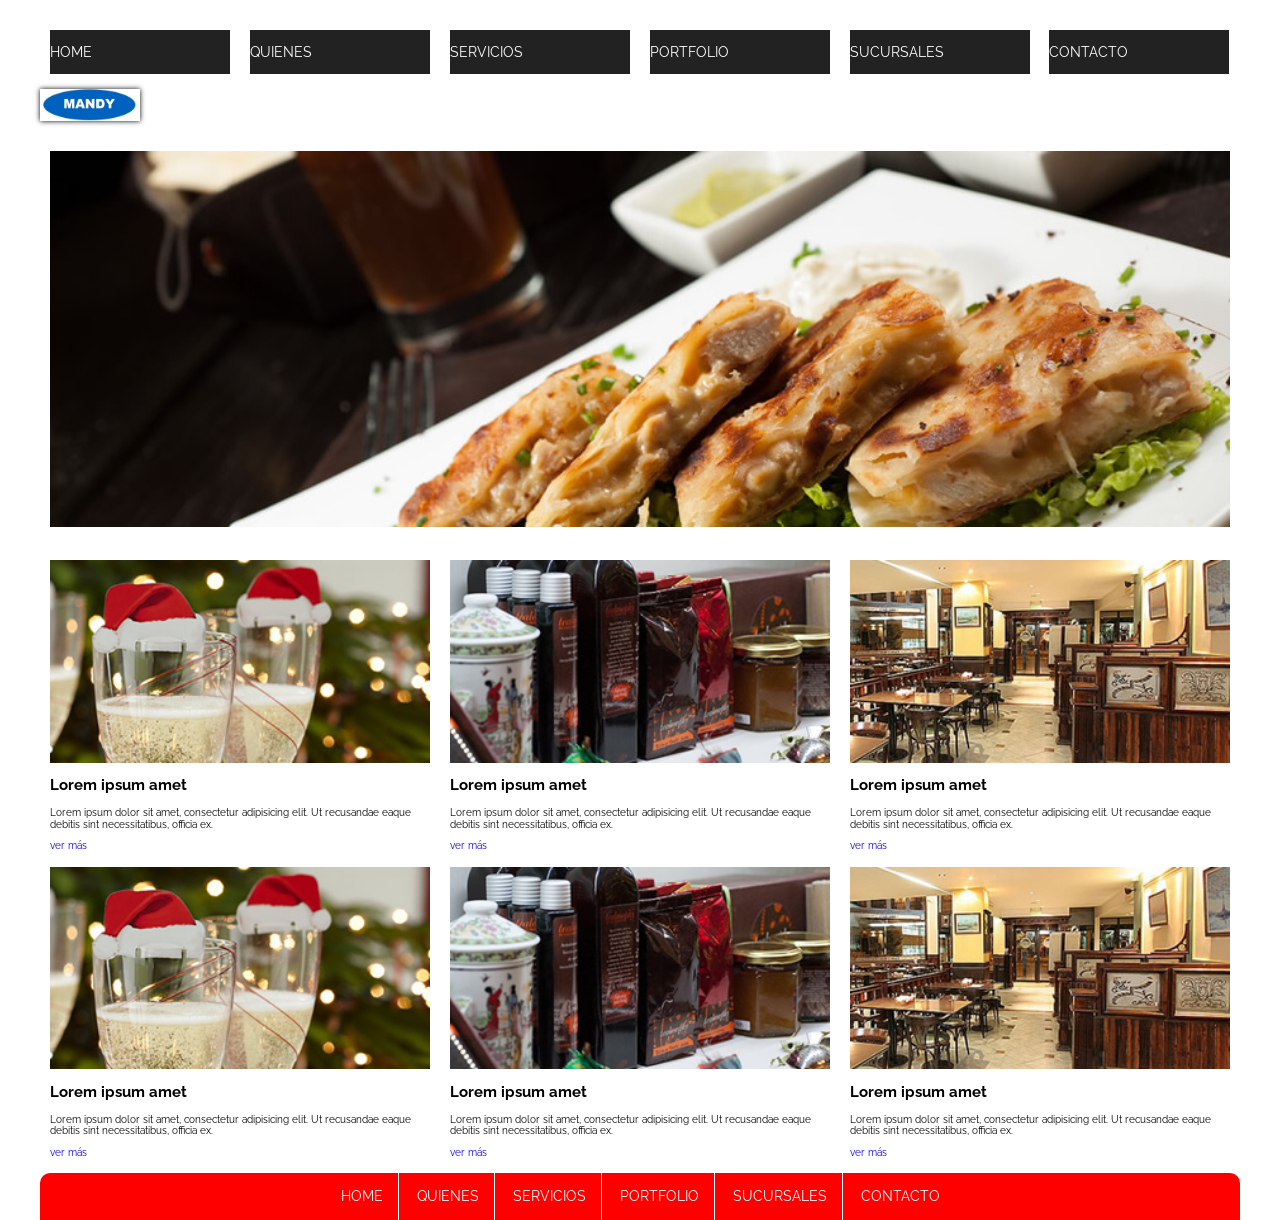
==== index.html @ 29338981 "Primer commit" ====
<!DOCTYPE html>
<html>
	<head>
		<meta charset="utf-8">
		<meta name="viewport" content="width=device-width, initial-scale=1">
		<link href="https://fonts.googleapis.com/css?family=Raleway" rel="stylesheet">
		<link rel="stylesheet" href="http://code.ionicframework.com/ionicons/2.0.1/css/ionicons.min.css" >
		<link href="css/normalize.css" rel="stylesheet">
		<link href="css/styles.css" rel="stylesheet">

		<title>MANDY</title>
	</head>
	<body>

	<div class="container">

		<!-- cabecera -->
		<header class="main-header">
			<input type="checkbox" id="abre-nav">

			<label for="abre-nav" class="toggle-nav">
				<span class="ion-navicon-round"></span>
			</label>

			<nav class="main-nav">
				<ul>
					<li>
						<label class="cierra" for="abre-nav">
							<span class="ion-close-circled"></span>
						</label>
						<a href="#">home</a>
					</li>
					<li><a href="#">quienes</a></li>
					<li><a href="#">servicios</a></li>
					<li><a href="#">portfolio</a></li>
					<li><a href="#">sucursales</a></li>
					<li><a href="#">contacto</a></li>
				</ul>
			</nav>

			<img src="images/logo.jpg" alt="logo MANDY" class="logo">
		</header>

		<!-- banner -->
		<section class="banner">
			<img src="images/img-banner.jpg" alt="banner">
		</section>

		<!-- productos -->
		<section class="vip-products">
			<article class="product">
				<img src="images/img-pdto-1.jpg" alt="pdto 01">
				<h2>Lorem ipsum amet</h2>
				<p>Lorem ipsum dolor sit amet, consectetur adipisicing elit. Ut recusandae eaque debitis sint necessitatibus, officia ex.</p>
				<a href="#">ver más</a>
			</article>
			<article class="product">
				<img src="images/img-pdto-2.jpg" alt="pdto 02">
				<h2>Lorem ipsum amet</h2>
				<p>Lorem ipsum dolor sit amet, consectetur adipisicing elit. Ut recusandae eaque debitis sint necessitatibus, officia ex.</p>
				<a href="#">ver más</a>
			</article>
			<article class="product">
				<img src="images/img-pdto-3.jpg" alt="pdto 03">
				<h2>Lorem ipsum amet</h2>
				<p>Lorem ipsum dolor sit amet, consectetur adipisicing elit. Ut recusandae eaque debitis sint necessitatibus, officia ex.</p>
				<a href="#">ver más</a>
			</article>
			<article class="product">
				<img src="images/img-pdto-1.jpg" alt="pdto 01">
				<h2>Lorem ipsum amet</h2>
				<p>Lorem ipsum dolor sit amet, consectetur adipisicing elit. Ut recusandae eaque debitis sint necessitatibus, officia ex.</p>
				<a href="#">ver más</a>
			</article>
			<article class="product">
				<img src="images/img-pdto-2.jpg" alt="pdto 02">
				<h2>Lorem ipsum amet</h2>
				<p>Lorem ipsum dolor sit amet, consectetur adipisicing elit. Ut recusandae eaque debitis sint necessitatibus, officia ex.</p>
				<a href="#">ver más</a>
			</article>
			<article class="product">
				<img src="images/img-pdto-3.jpg" alt="pdto 03">
				<h2>Lorem ipsum amet</h2>
				<p>Lorem ipsum dolor sit amet, consectetur adipisicing elit. Ut recusandae eaque debitis sint necessitatibus, officia ex.</p>
				<a href="#">ver más</a>
			</article>
		</section>

		<footer class="main-footer">
			<ul>
				<li><a href="#">home</a></li>
				<li><a href="#">quienes</a></li>
				<li><a href="#">servicios</a></li>
				<li><a href="#">portfolio</a></li>
				<li><a href="#">sucursales</a></li>
				<li><a href="#">contacto</a></li>
			</ul>
		</footer>
	</div>

	</body>
</html>
---- css/styles.css ----
* {
  box-sizing: border-box;

}
body {
  margin:0;
  font-size: 10px;
  font-family: 'Raleway', sans-serif;
  background-image: url (../images/bg-body.png);
}
ol, ul {
  list-style: none;
  margin:0;
  padding:0;
}
a {
  text-decoration: none;
}
img {
  width: 100%;
}

.logo {
  /* border-radius: 50%; */ /* works if the image has a square */
  width : 100px;
  margin:auto;
  margin: 15px auto 30px;
  display:block;
  box-shadow: 0 0 5px #000;  /* valores are (roughly) angle distance and color */
  float:left;  /* new */
}
.main-nav {
  width: 0;
  height: 100vh;
  position: fixed;
  left:0;
  right:0;
  background-color: #222222;
  /* display: none;  */ /* until you click the hamburguesa */
  overflow:hidden;
  transition: 350ms;
  float:left;  /* new */
}

.main-nav a {
  display: block;
  color: #ffffff;
  font-size: 1.4em;
  text-align: left;
  padding: 1em 0;
  border-bottom: solid 1px #ffffff;
  text-transform: uppercase;
}

/* ~ es selector de hermanos */
#abre-nav:checked ~.main-nav  {
    /* display: block; */
    width: 100vw;
    float:left;  /* new */
}

#abre-nav  {
  display: none;

}

.cierra {
  color:yellow;
  font-size: 3em;
  position: absolute;
  right: 10px;
  top: 10px;
}

.toggle-nav {
  display:block;
  font-size: 2em;
  color: #ffffff;
  padding: 10px 15px;
  margin:auto;
  width: 40px;
  background-color: #222222;
  padding: 15px 0;
  text-align: center;
}

.banner {
  display:none;
}

.product {
  margin: 15px 0;
  padding: 0 15px;
}

.main-footer {
  background-color: red;
    border-radius: 10px 10px 0 0;


  /*height: 100px;*/
/*   line-height: 2em; */
}

.main-footer a {
    display: block;
      border-bottom: solid 1px #ffffff;
      padding: 15px;
  color: white;
  text-align: center;
    font-size: 1.4em;
  text-transform: uppercase;

}

/* if viewport has width > this.. */
@media(min-width: 650px) {

  .main-nav{
    width: 100%;
    height: auto;
    position: static;  /* reset to default which is nothing */
    background-color: transparent;
    /* don't need to mention anything covered above */
  }

.main-nav li{
  float: left;
  width: 15%;
  margin: 0 0.83%;
}

  .main-nav a {
    background-color: #222222;
    border-bottom: none;

  }
  .cierra, .toggle-nav {
    display: none;
  }

  .banner {
    display:block;
    margin: 30px 0.83%;  /* top-botom right-left */
  }

 /* container for products */
  .vip-products {
     overflow:hidden;
  }

  .product {
    margin: 0 0.83% 15px ;
    padding: 0;    /* use less here */
    float: left;
    width: 48.33%;
  }

.main-footer {
  text-align: center;
}

  .main-footer li{
    display: inline-block;
  }

  .main-footer a {
    border-bottom: none;
    border-right: solid 1px #ffffff;
  }

.main-footer li:last-child a{
  border-right: none;
}

/* if viewport has width > this.. */
@media(min-width: 1200px) {
  .container {
    max-width: 1200px;
    margin: auto;
  }

  .product {

    width: 31.6666667%;
  }

}
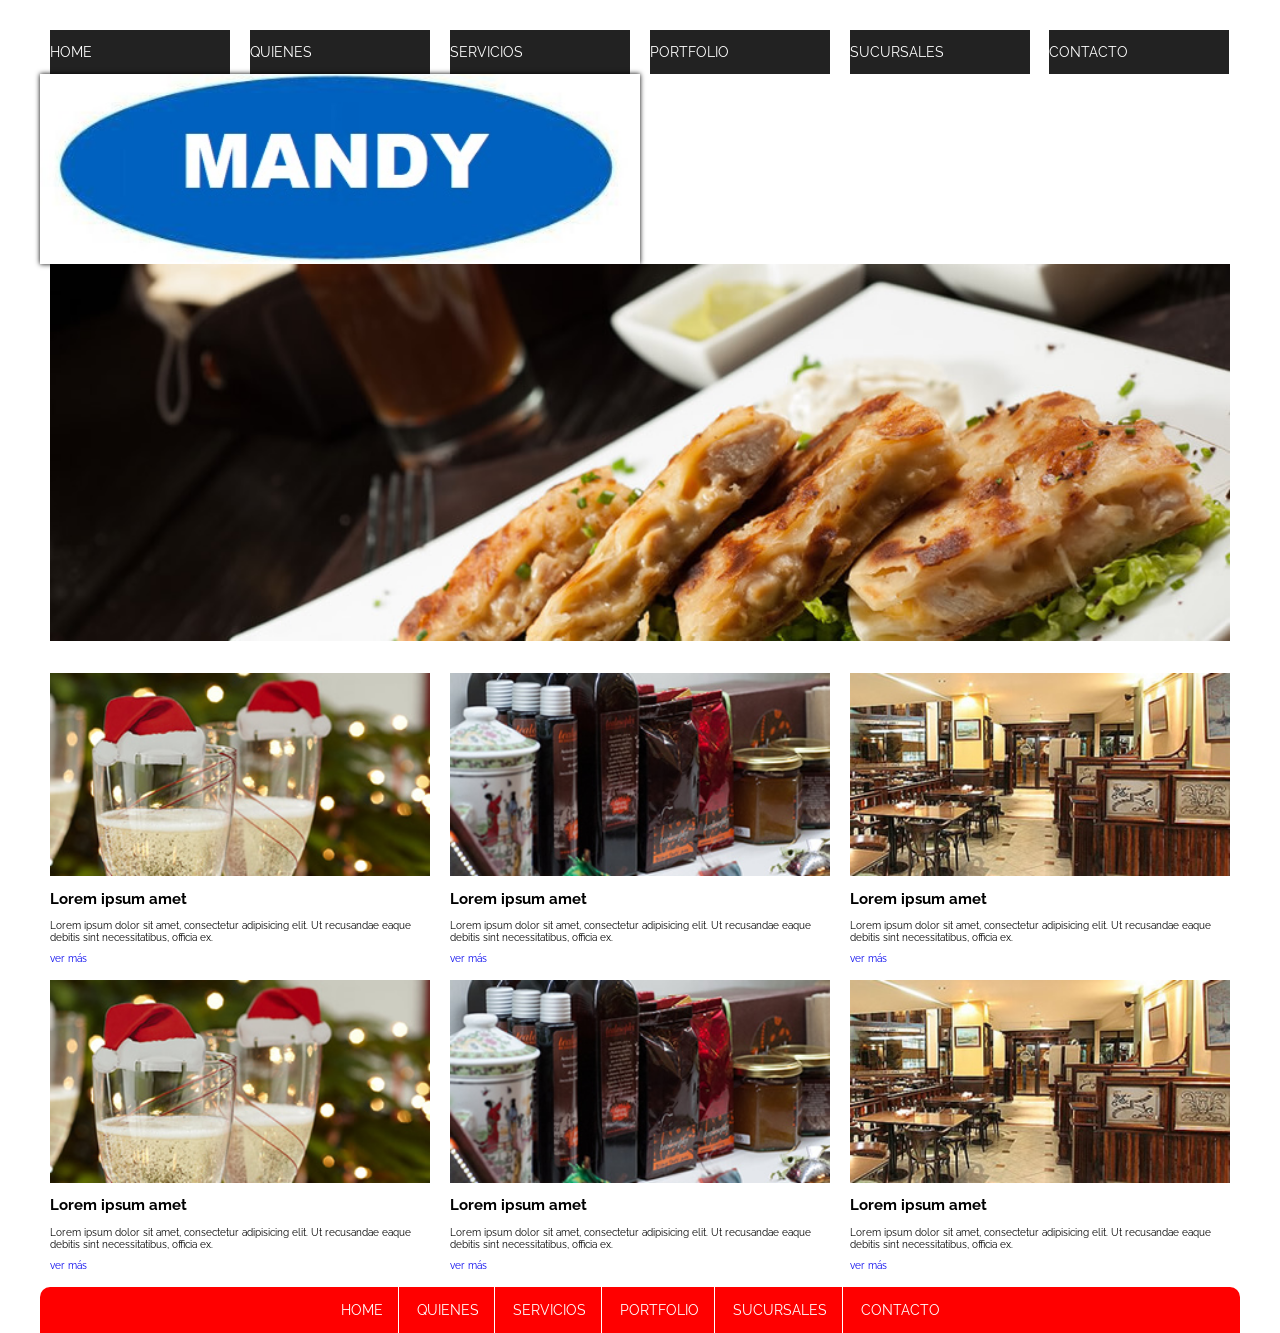
==== commit f7139a4b: "commit" ====
--- a/index.html
+++ b/index.html
@@ -39,6 +39,10 @@
 			</nav>
 
 			<img src="images/logo.jpg" alt="logo MANDY" class="logo">
+
+			<a href src="#" class="ion-ios-cart-outline" ></a>
+
+
 		</header>
 
 		<!-- banner -->
--- a/css/styles.css
+++ b/css/styles.css
@@ -22,13 +22,20 @@
 
 .logo {
   /* border-radius: 50%; */ /* works if the image has a square */
-  width : 100px;
+  width : 50%;
+  /*height : 2em;*/
   margin:auto;
-  margin: 15px auto 30px;
+  /* margin: 15px auto 30px; */
   display:block;
   box-shadow: 0 0 5px #000;  /* valores are (roughly) angle distance and color */
-  float:left;  /* new */
+  float:left; /*  new */
 }
+
+/* .ion-ios-cart-outline {
+  width: 30px;
+  float:right;
+}
+*/
 .main-nav {
   width: 0;
   height: 100vh;
@@ -54,7 +61,7 @@
 
 /* ~ es selector de hermanos */
 #abre-nav:checked ~.main-nav  {
-    /* display: block; */
+    display: block;
     width: 100vw;
     float:left;  /* new */
 }
@@ -77,11 +84,12 @@
   font-size: 2em;
   color: #ffffff;
   padding: 10px 15px;
-  margin:auto;
+  /* margin:auto;  */
   width: 40px;
   background-color: #222222;
   padding: 15px 0;
   text-align: center;
+  float: left;
 }
 
 .banner {
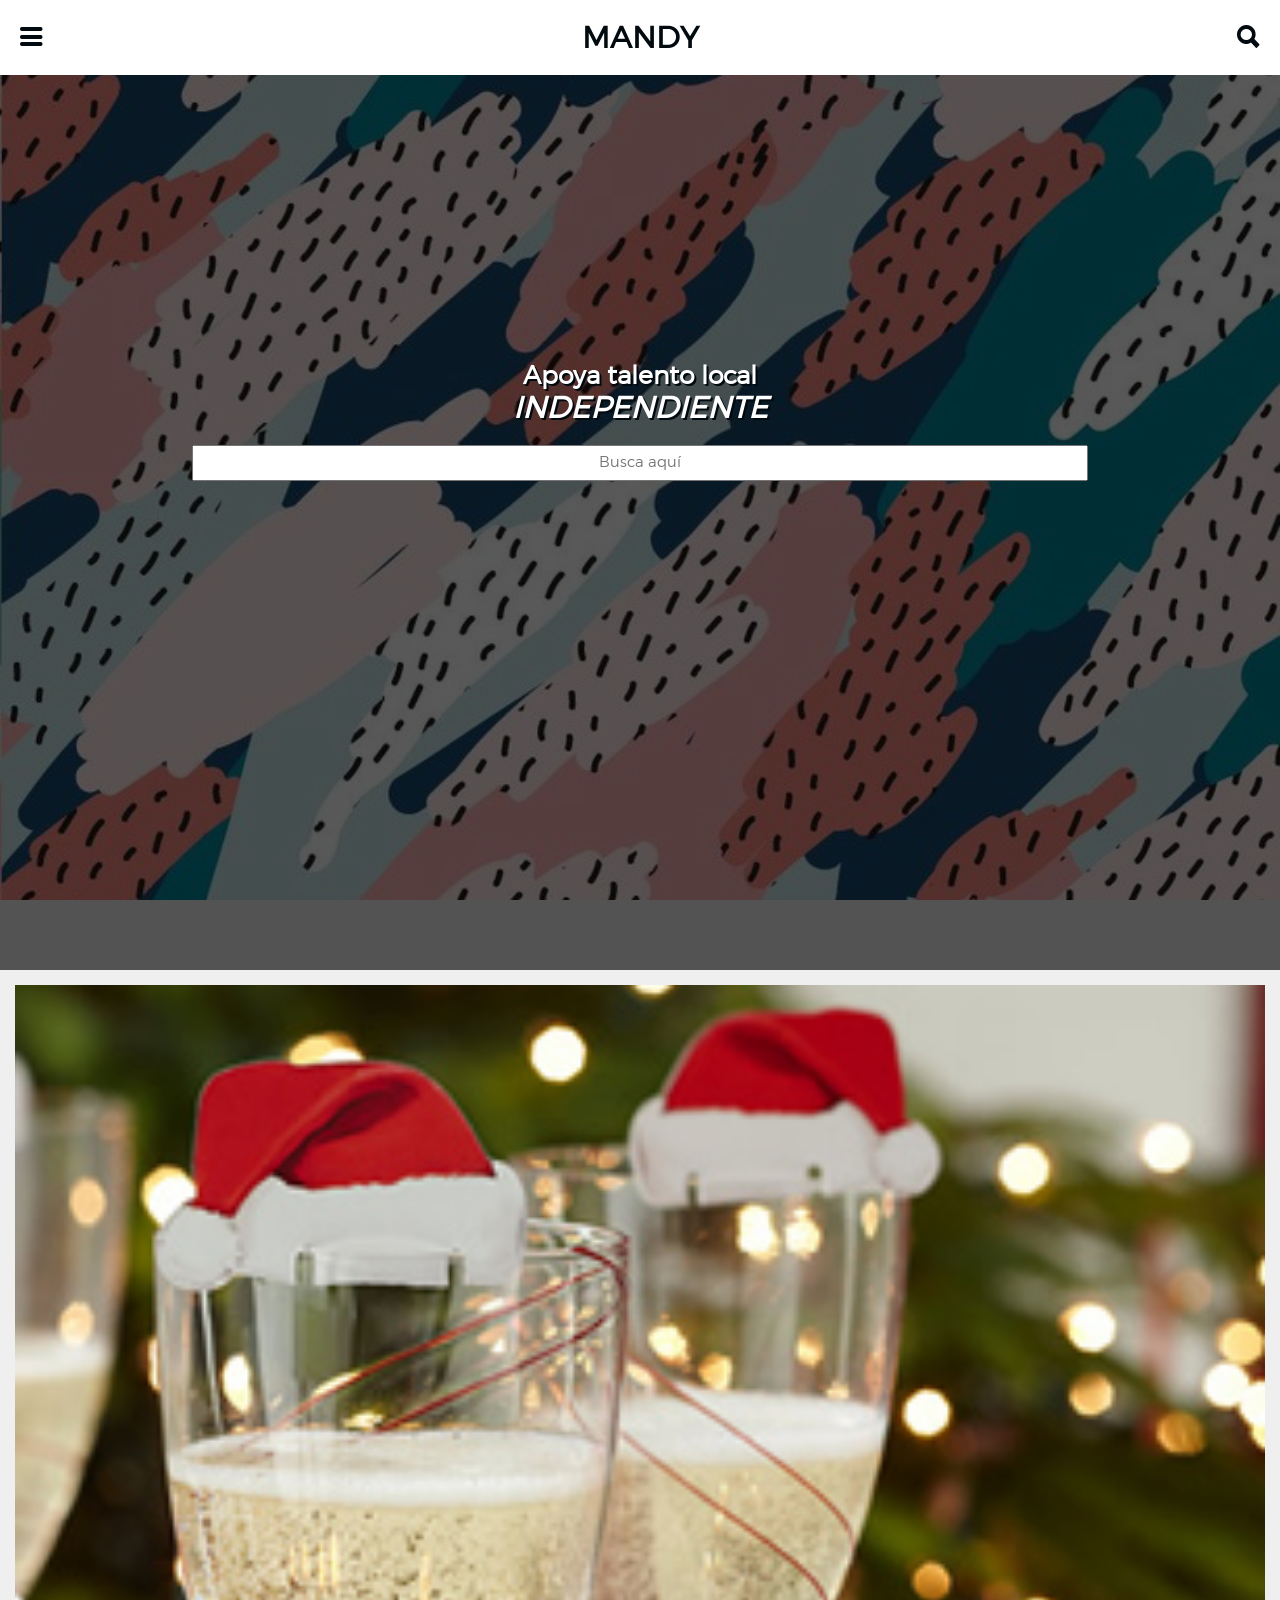
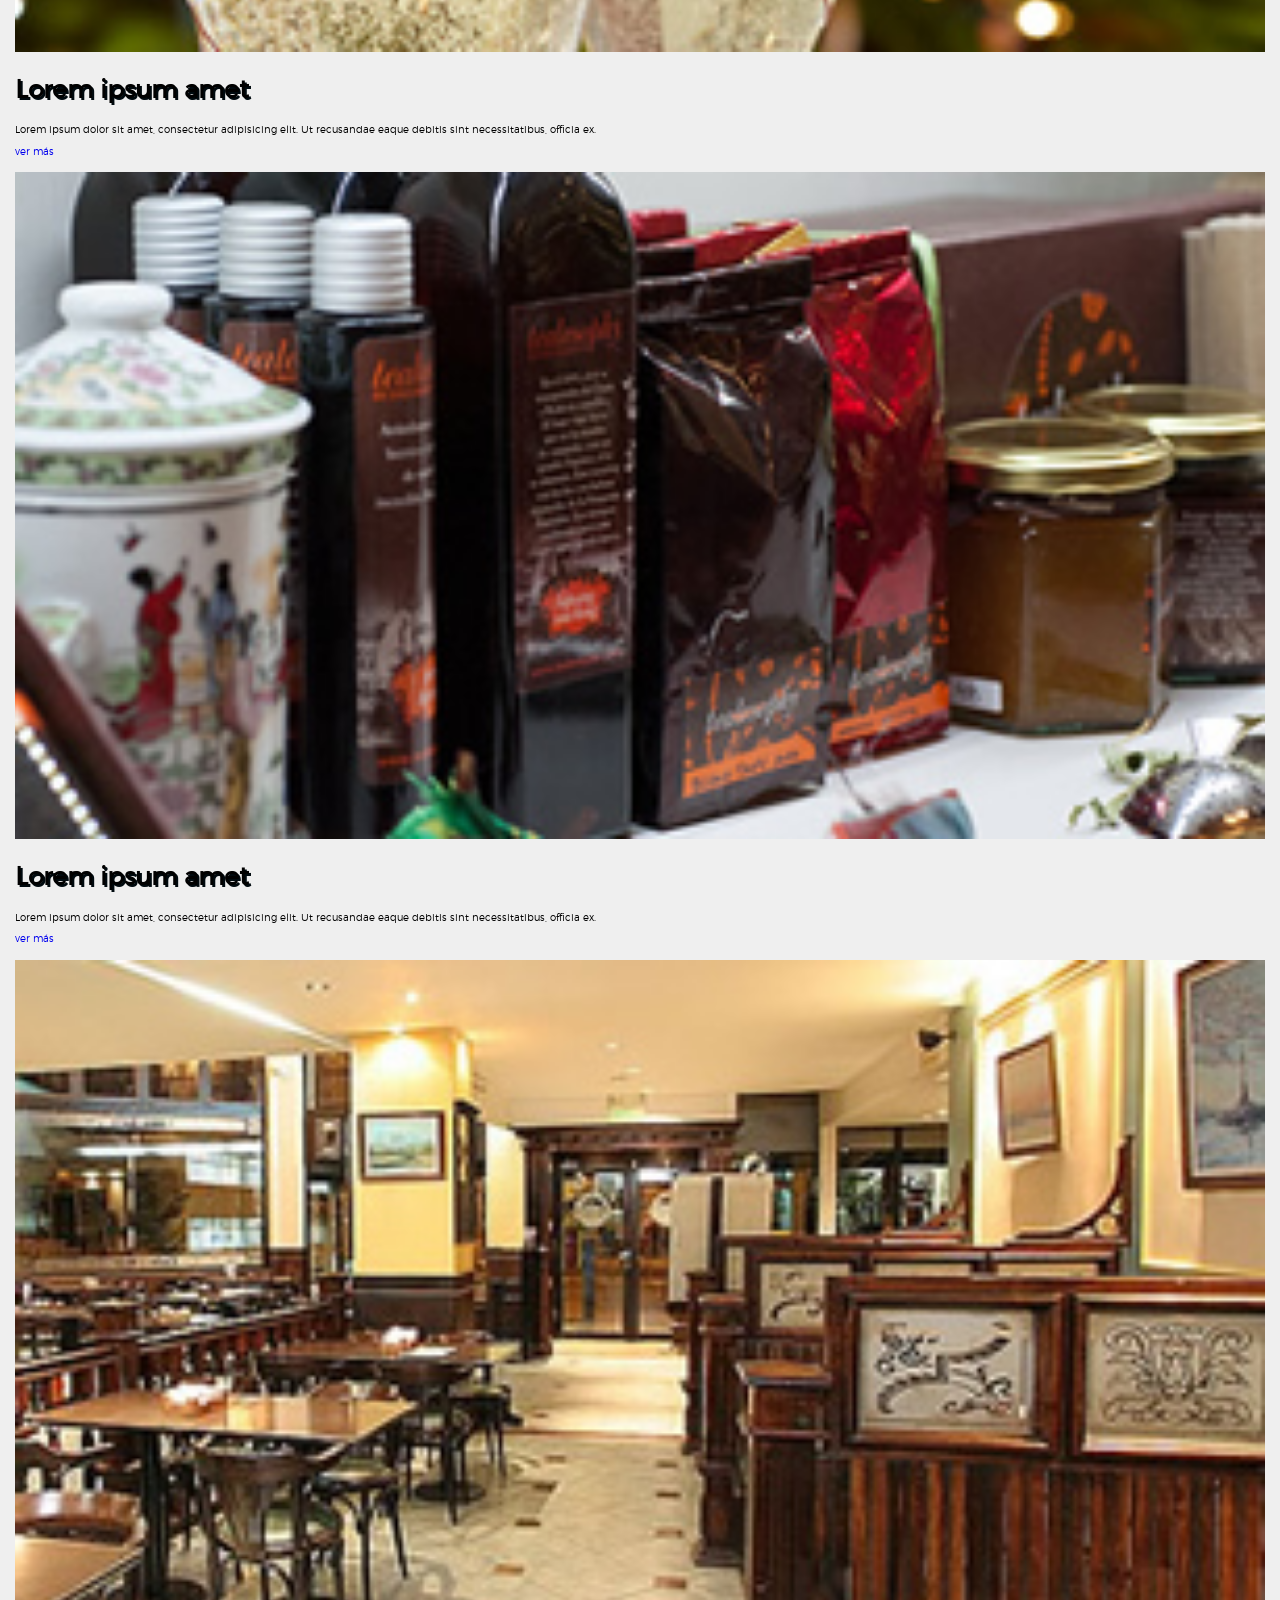
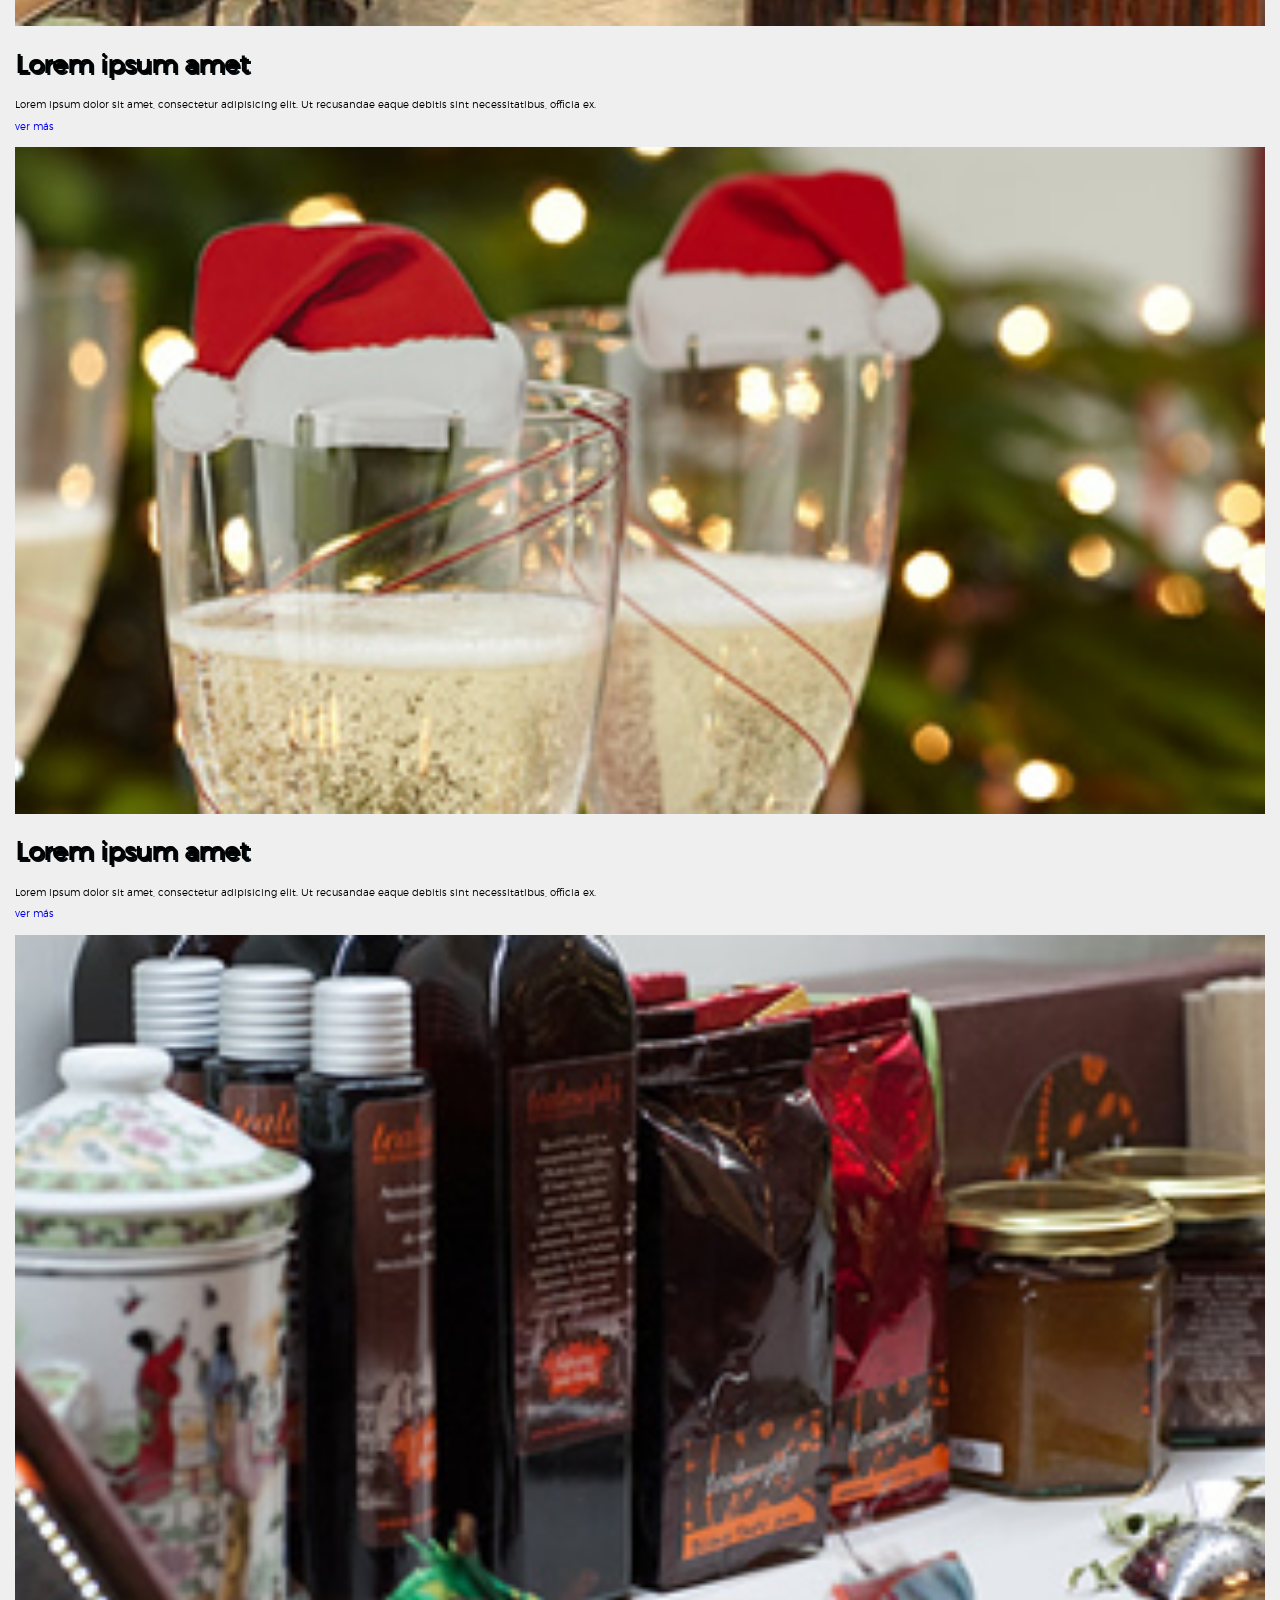
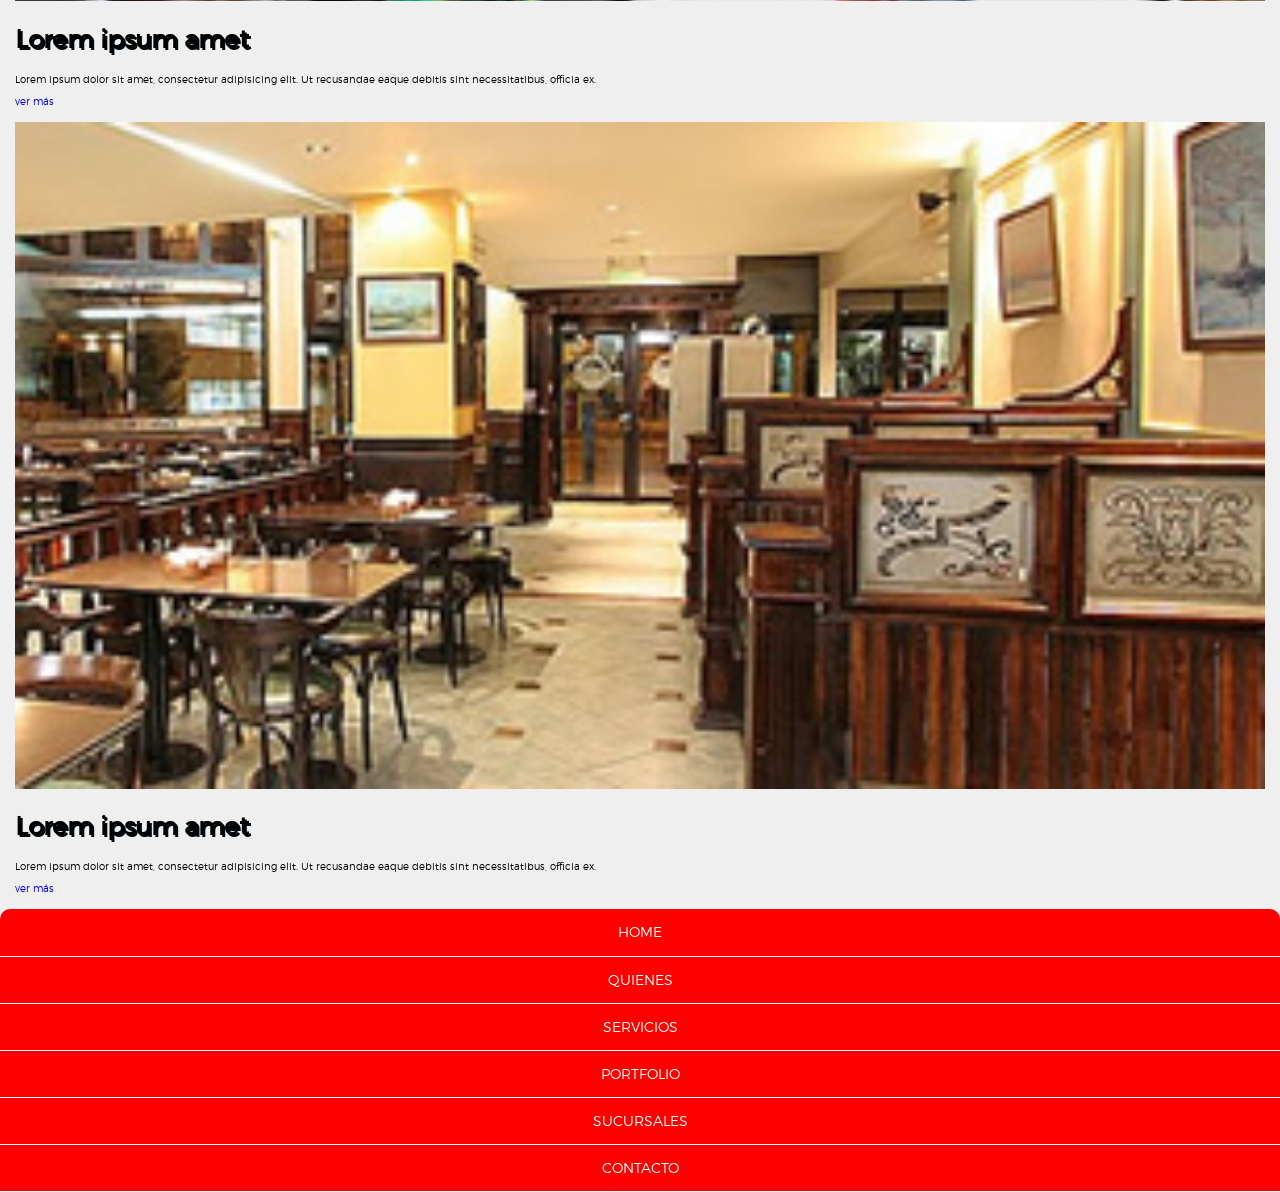
==== commit 5824107b: "Primer commit de Daniella" ====
--- a/index.html
+++ b/index.html
@@ -3,51 +3,79 @@
 	<head>
 		<meta charset="utf-8">
 		<meta name="viewport" content="width=device-width, initial-scale=1">
-		<link href="https://fonts.googleapis.com/css?family=Raleway" rel="stylesheet">
-		<link rel="stylesheet" href="http://code.ionicframework.com/ionicons/2.0.1/css/ionicons.min.css" >
+
 		<link href="css/normalize.css" rel="stylesheet">
-		<link href="css/styles.css" rel="stylesheet">
+		<link href="css/ionicons-2.0.1/css/ionicons.min.css" rel="stylesheet">
+		<link href="css/style.css" rel="stylesheet">
 
-		<title>MANDY</title>
+		<title>Mandy.com - Compra arte independiente local</title>
 	</head>
+
 	<body>
 
-	<div class="container">
+		<!-- HEADER -->
 
-		<!-- cabecera -->
 		<header class="main-header">
-			<input type="checkbox" id="abre-nav">
 
-			<label for="abre-nav" class="toggle-nav">
+			<input type="checkbox" id="open-nav">
+
+			<label for="open-nav" class="toggle-nav">
 				<span class="ion-navicon-round"></span>
 			</label>
 
 			<nav class="main-nav">
+
+				<label class="close-nav" for="open-nav">
+					<span class="ion-chevron-left"></span>
+				</label>
+
+				<a href="#" class="shopping-bag">
+					<span class="ion-bag"></span>
+				</a>
+
 				<ul>
-					<li>
-						<label class="cierra" for="abre-nav">
-							<span class="ion-close-circled"></span>
-						</label>
-						<a href="#">home</a>
-					</li>
-					<li><a href="#">quienes</a></li>
-					<li><a href="#">servicios</a></li>
-					<li><a href="#">portfolio</a></li>
-					<li><a href="#">sucursales</a></li>
-					<li><a href="#">contacto</a></li>
+					<li><a href="#">Inicio</a></li>
+					<li><a href="#">FAQs</a></li>
 				</ul>
+
+				<a href="#" class="registro">
+					¿Aún no tienes una cuenta? <u>Regístrate.</u>
+				</a>
+
 			</nav>
 
-			<img src="images/logo.jpg" alt="logo MANDY" class="logo">
+			<a href="index.html">
+				<h1>Mandy</h1>
+			</a>
 
-			<a href src="#" class="ion-ios-cart-outline" ></a>
-
+			<a href src="#" class="ion-search"></a>
 
 		</header>
 
-		<!-- banner -->
-		<section class="banner">
-			<img src="images/img-banner.jpg" alt="banner">
+
+	<!-- CONTAINER -->
+
+	<div class="main-container">
+
+		<!-- INTRO -->
+		<section class="intro">
+
+			<div class="intro-layover">
+
+				<div class="intro-center">
+
+					<h2>Apoya talento local<br><span>independiente</span></h2>
+
+					<form class="main-searchbar" action="" method="get">
+
+						<input type="text" name="main-searchbar" placeholder="Busca aquí">
+
+					</form>
+
+				</div>
+
+			</div>
+
 		</section>
 
 		<!-- productos -->
--- a/css/style.css
+++ b/css/style.css
@@ -0,0 +1,149 @@
+@import url("https://fonts.googleapis.com/css?family=Open+Sans+Condensed:300|Raleway)");
+@import url(montserrat/stylesheet.css);
+* {
+  box-sizing: border-box; }
+
+body {
+  background-color: #efefef;
+  font-size: 10px;
+  font-family: "Montserrat Light", sans-serif; }
+
+b, strong {
+  font-family: "Montserrat Bold", sans-serif; }
+
+a {
+  text-decoration: none; }
+
+ol, ul {
+  list-style: none;
+  margin: 0;
+  padding: 0; }
+
+img {
+  width: 100%; }
+
+/* HEADER */
+.main-header {
+  width: 100vw;
+  top: 0;
+  padding: 2em;
+  position: fixed;
+  background-color: #fff;
+  overflow: hidden;
+  display: flex;
+  justify-content: space-between;
+  z-index: 9; }
+
+h1 {
+  margin: 0;
+  padding: 0;
+  text-transform: uppercase; }
+
+#open-nav {
+  display: none; }
+
+#open-nav:checked ~ .main-nav {
+  display: block;
+  width: 100vw;
+  float: left; }
+
+.toggle-nav, h1, .ion-search, .close-nav, .shopping-bag {
+  color: #000A0F;
+  font-size: 3em;
+  cursor: pointer; }
+
+.close-nav {
+  float: left;
+  margin-left: 0.5em;
+  color: #fff !important; }
+
+.shopping-bag {
+  float: right;
+  margin-right: 0.5em;
+  color: #fff !important; }
+
+.registro {
+  color: #fff;
+  font-size: 1.5em;
+  padding: 1em; }
+
+.main-nav {
+  position: fixed;
+  left: 0;
+  top: 0;
+  width: 0;
+  height: 100vh;
+  padding-top: 2em;
+  background-color: #000A0F;
+  overflow: hidden;
+  transition: 350ms;
+  z-index: 10; }
+  .main-nav ul {
+    clear: both;
+    margin: 3em 0; }
+  .main-nav ul a {
+    display: block;
+    padding: 1em;
+    color: #fff;
+    font-size: 1.5em;
+    text-align: left;
+    text-transform: uppercase;
+    border-bottom: solid 1px #fff; }
+
+/* CONTAINER */
+.main-container {
+  margin-top: 7em; }
+
+.intro {
+  height: 100vh;
+  background-image: url("../images/pattern.png");
+  background-attachment: fixed;
+  background-size: cover; }
+
+.intro-layover {
+  position: relative;
+  height: 100vh;
+  background-color: rgba(0, 0, 0, 0.65);
+  color: #fff; }
+
+.intro-center {
+  position: absolute;
+  top: 30%;
+  left: 50%;
+  margin-left: -35vw;
+  width: 70vw;
+  text-align: center; }
+  .intro-center form input[type=text] {
+    width: 100%;
+    text-align: center;
+    font-family: "Montserrat Light", sans-serif;
+    padding: 0.5em;
+    font-size: 1.5em; }
+
+h2 {
+  font-size: 2.5em;
+  text-shadow: 2px 2px 0px #000A0F;
+  z-index: 100000;
+  margin: inherit auto; }
+  h2 span {
+    text-transform: uppercase;
+    font-style: italic;
+    text-shadow: 2px 2px 0px #000A0F;
+    font-size: 1.2em; }
+
+.product {
+  margin: 15px 0;
+  padding: 0 15px; }
+
+.main-footer {
+  background-color: red;
+  border-radius: 10px 10px 0 0; }
+
+.main-footer a {
+  display: block;
+  border-bottom: solid 1px #fff;
+  padding: 15px;
+  color: white;
+  text-align: center;
+  font-size: 1.4em;
+  text-transform: uppercase; }
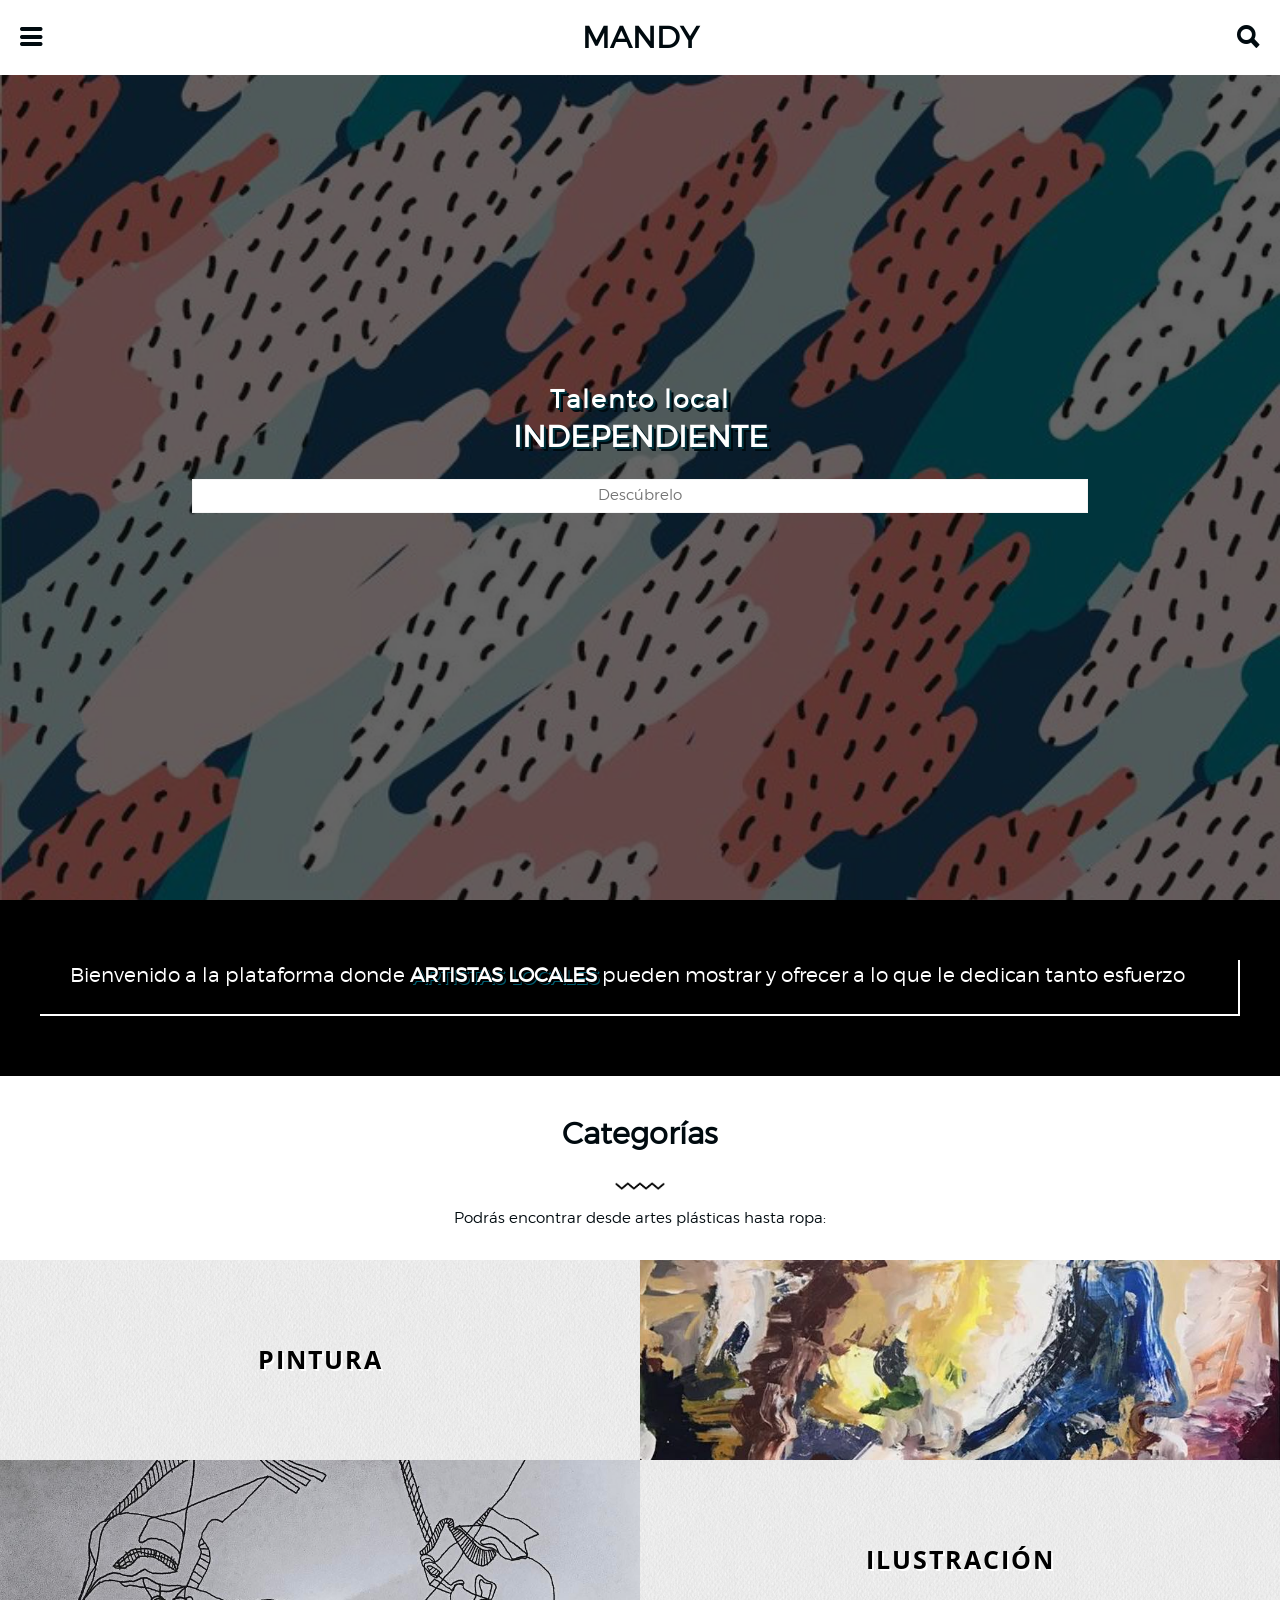
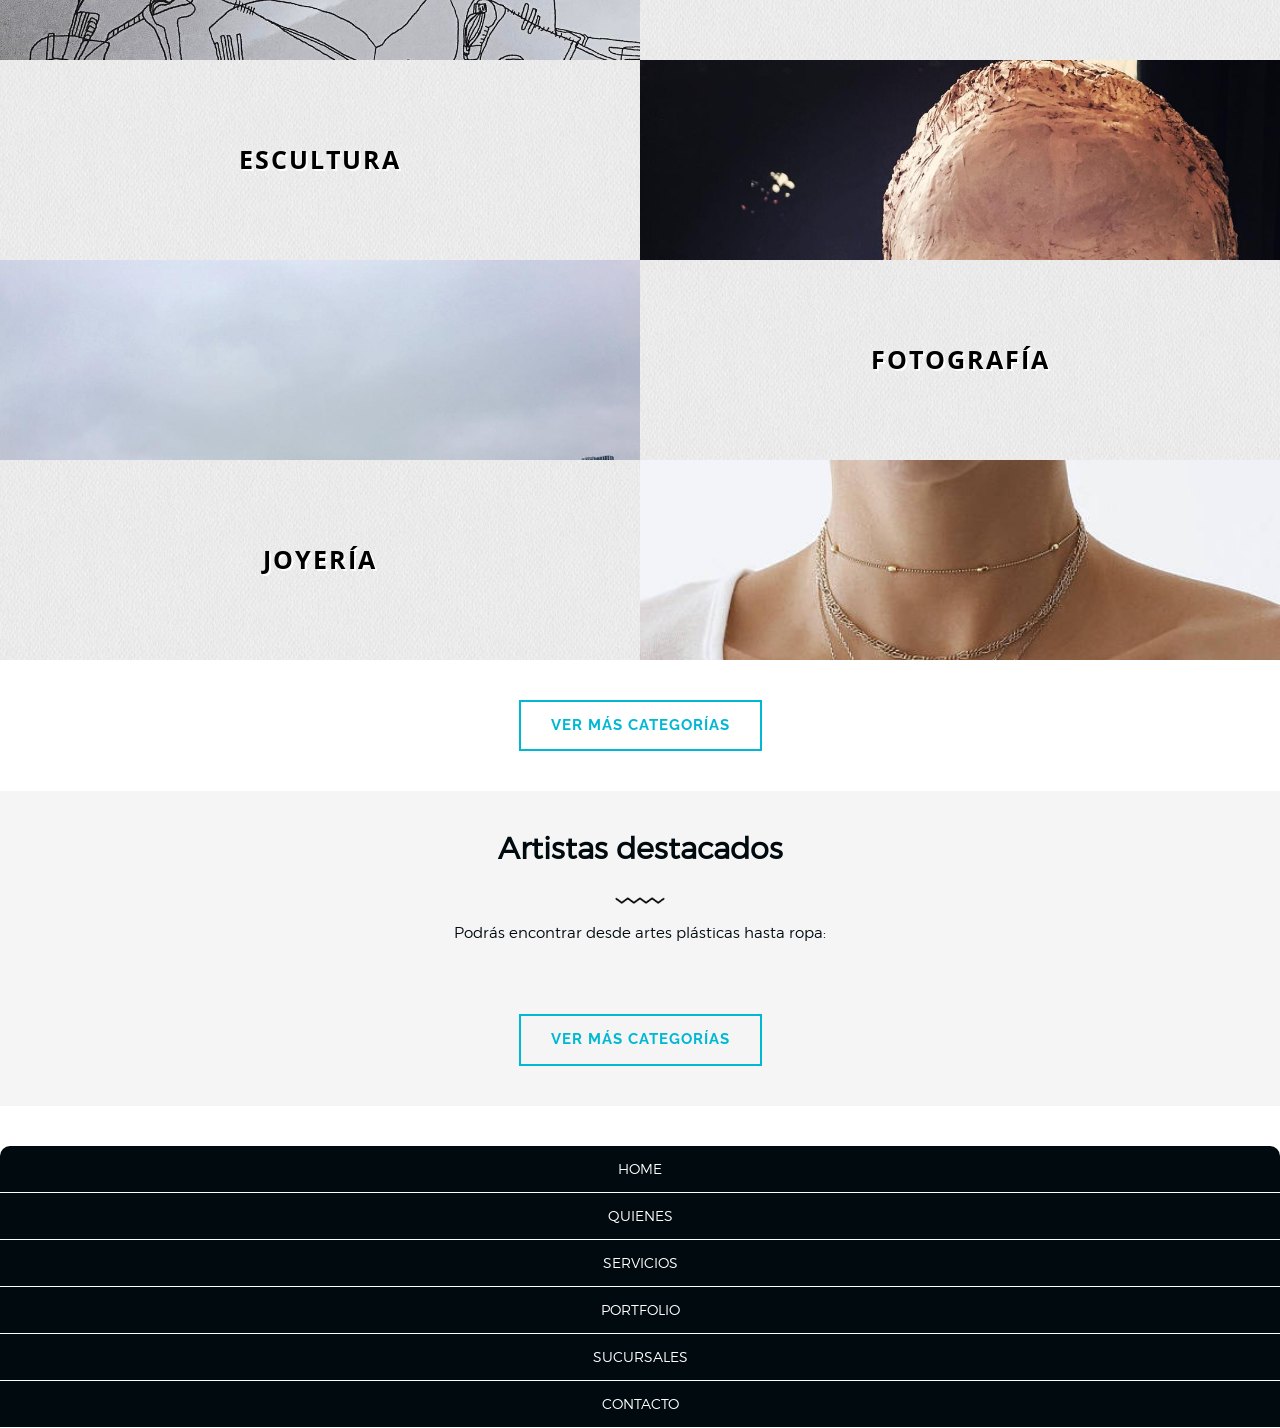
==== commit 4a865561: "Home con about y categorias" ====
--- a/index.html
+++ b/index.html
@@ -22,6 +22,8 @@
 			<label for="open-nav" class="toggle-nav">
 				<span class="ion-navicon-round"></span>
 			</label>
+
+			<!-- NAV -->
 
 			<nav class="main-nav">
 
@@ -64,11 +66,11 @@
 
 				<div class="intro-center">
 
-					<h2>Apoya talento local<br><span>independiente</span></h2>
+					<h2>Talento local<br><span>independiente</span></h2>
 
 					<form class="main-searchbar" action="" method="get">
 
-						<input type="text" name="main-searchbar" placeholder="Busca aquí">
+						<input type="text" name="main-searchbar" placeholder="Descúbrelo">
 
 					</form>
 
@@ -78,57 +80,95 @@
 
 		</section>
 
-		<!-- productos -->
-		<section class="vip-products">
-			<article class="product">
-				<img src="images/img-pdto-1.jpg" alt="pdto 01">
-				<h2>Lorem ipsum amet</h2>
-				<p>Lorem ipsum dolor sit amet, consectetur adipisicing elit. Ut recusandae eaque debitis sint necessitatibus, officia ex.</p>
-				<a href="#">ver más</a>
-			</article>
-			<article class="product">
-				<img src="images/img-pdto-2.jpg" alt="pdto 02">
-				<h2>Lorem ipsum amet</h2>
-				<p>Lorem ipsum dolor sit amet, consectetur adipisicing elit. Ut recusandae eaque debitis sint necessitatibus, officia ex.</p>
-				<a href="#">ver más</a>
-			</article>
-			<article class="product">
-				<img src="images/img-pdto-3.jpg" alt="pdto 03">
-				<h2>Lorem ipsum amet</h2>
-				<p>Lorem ipsum dolor sit amet, consectetur adipisicing elit. Ut recusandae eaque debitis sint necessitatibus, officia ex.</p>
-				<a href="#">ver más</a>
-			</article>
-			<article class="product">
-				<img src="images/img-pdto-1.jpg" alt="pdto 01">
-				<h2>Lorem ipsum amet</h2>
-				<p>Lorem ipsum dolor sit amet, consectetur adipisicing elit. Ut recusandae eaque debitis sint necessitatibus, officia ex.</p>
-				<a href="#">ver más</a>
-			</article>
-			<article class="product">
-				<img src="images/img-pdto-2.jpg" alt="pdto 02">
-				<h2>Lorem ipsum amet</h2>
-				<p>Lorem ipsum dolor sit amet, consectetur adipisicing elit. Ut recusandae eaque debitis sint necessitatibus, officia ex.</p>
-				<a href="#">ver más</a>
-			</article>
-			<article class="product">
-				<img src="images/img-pdto-3.jpg" alt="pdto 03">
-				<h2>Lorem ipsum amet</h2>
-				<p>Lorem ipsum dolor sit amet, consectetur adipisicing elit. Ut recusandae eaque debitis sint necessitatibus, officia ex.</p>
-				<a href="#">ver más</a>
-			</article>
+
+		<!-- CATEGORÍAS -->
+
+		<section class="about">
+			<p>Bienvenido a la plataforma donde <span>artistas locales</span> pueden mostrar y ofrecer a lo que le dedican tanto esfuerzo</p>
 		</section>
 
-		<footer class="main-footer">
-			<ul>
-				<li><a href="#">home</a></li>
-				<li><a href="#">quienes</a></li>
-				<li><a href="#">servicios</a></li>
-				<li><a href="#">portfolio</a></li>
-				<li><a href="#">sucursales</a></li>
-				<li><a href="#">contacto</a></li>
-			</ul>
-		</footer>
+
+		<section class="seccion">
+
+			<div class="section-title">
+				<h3>Categorías</h3>
+				<img src="images/separator.png" alt="Separator">
+				<p>Podrás encontrar desde artes plásticas hasta ropa:</p>
+			</div>
+
+			<article class="categoria">
+				<span class="imagen-categoria"></span>
+				<a href="#">
+					<h4>Pintura</h4>
+				</a>
+			</article>
+
+			<article class="categoria">
+				<a href="#">
+					<h4>Ilustración</h4>
+				</a>
+				<span class="imagen-categoria"></span>
+			</article>
+
+			<article class="categoria">
+				<span class="imagen-categoria"></span>
+				<a href="#">
+					<h4>Escultura</h4>
+				</a>
+			</article>
+
+
+			<article class="categoria">
+				<a href="#">
+					<h4>Fotografía</h4>
+				</a>
+				<span class="imagen-categoria"></span>
+			</article>
+
+			<article class="categoria">
+				<span class="imagen-categoria"></span>
+				<a href="#">
+					<h4>Joyería</h4>
+				</a>
+			</article>
+
+			<center>
+				<a class="ver-mas">
+					Ver más categorías
+				</a>
+			</center>
+
+		</section>
+
+
+		<section class="seccion artistas-destacados">
+
+			<div class="section-title">
+				<h3>Artistas destacados</h3>
+				<img src="images/separator.png" alt="Separator">
+				<p>Podrás encontrar desde artes plásticas hasta ropa:</p>
+			</div>
+
+			<center>
+				<a class="ver-mas">
+					Ver más categorías
+				</a>
+			</center>
+
+		</section>
+
 	</div>
+
+	<footer class="main-footer">
+		<ul>
+			<li><a href="#">home</a></li>
+			<li><a href="#">quienes</a></li>
+			<li><a href="#">servicios</a></li>
+			<li><a href="#">portfolio</a></li>
+			<li><a href="#">sucursales</a></li>
+			<li><a href="#">contacto</a></li>
+		</ul>
+	</footer>
 
 	</body>
 </html>
--- a/css/style.css
+++ b/css/style.css
@@ -1,12 +1,12 @@
-@import url("https://fonts.googleapis.com/css?family=Open+Sans+Condensed:300|Raleway)");
+@import url("https://fonts.googleapis.com/css?family=Open+Sans+Condensed:300,700|Raleway:300,400,600");
 @import url(montserrat/stylesheet.css);
 * {
   box-sizing: border-box; }
 
 body {
-  background-color: #efefef;
+  font-family: "Montserrat Light", sans-serif;
   font-size: 10px;
-  font-family: "Montserrat Light", sans-serif; }
+  color: #000A0F; }
 
 b, strong {
   font-family: "Montserrat Bold", sans-serif; }
@@ -15,23 +15,25 @@
   text-decoration: none; }
 
 ol, ul {
-  list-style: none;
   margin: 0;
-  padding: 0; }
+  padding: 0;
+  list-style: none; }
 
 img {
   width: 100%; }
 
-/* HEADER */
+h1, h2, h3, h4 {
+  text-align: center; }
+
 .main-header {
+  position: fixed;
   width: 100vw;
   top: 0;
   padding: 2em;
-  position: fixed;
-  background-color: #fff;
   overflow: hidden;
   display: flex;
   justify-content: space-between;
+  background-color: #fff;
   z-index: 9; }
 
 h1 {
@@ -43,13 +45,13 @@
   display: none; }
 
 #open-nav:checked ~ .main-nav {
-  display: block;
+  float: left;
   width: 100vw;
-  float: left; }
+  display: block; }
 
 .toggle-nav, h1, .ion-search, .close-nav, .shopping-bag {
+  font-size: 3em;
   color: #000A0F;
-  font-size: 3em;
   cursor: pointer; }
 
 .close-nav {
@@ -63,9 +65,9 @@
   color: #fff !important; }
 
 .registro {
-  color: #fff;
+  padding: 1em;
   font-size: 1.5em;
-  padding: 1em; }
+  color: #fff; }
 
 .main-nav {
   position: fixed;
@@ -74,25 +76,21 @@
   width: 0;
   height: 100vh;
   padding-top: 2em;
+  overflow: hidden;
   background-color: #000A0F;
-  overflow: hidden;
   transition: 350ms;
   z-index: 10; }
   .main-nav ul {
-    clear: both;
-    margin: 3em 0; }
+    margin: 3em 0;
+    clear: both; }
   .main-nav ul a {
+    padding: 1em;
     display: block;
-    padding: 1em;
+    font-size: 1.5em;
+    text-transform: uppercase;
+    text-align: left;
     color: #fff;
-    font-size: 1.5em;
-    text-align: left;
-    text-transform: uppercase;
     border-bottom: solid 1px #fff; }
-
-/* CONTAINER */
-.main-container {
-  margin-top: 7em; }
 
 .intro {
   height: 100vh;
@@ -103,40 +101,146 @@
 .intro-layover {
   position: relative;
   height: 100vh;
-  background-color: rgba(0, 0, 0, 0.65);
+  background-color: rgba(0, 0, 0, 0.6);
   color: #fff; }
 
 .intro-center {
   position: absolute;
-  top: 30%;
+  top: 40%;
   left: 50%;
   margin-left: -35vw;
   width: 70vw;
   text-align: center; }
   .intro-center form input[type=text] {
     width: 100%;
+    padding: 0.5em;
     text-align: center;
     font-family: "Montserrat Light", sans-serif;
-    padding: 0.5em;
-    font-size: 1.5em; }
+    font-size: 1.5em;
+    border: 1px solid #f5f5f5;
+    box-shadow: 0px; }
 
 h2 {
+  margin: inherit auto;
   font-size: 2.5em;
-  text-shadow: 2px 2px 0px #000A0F;
-  z-index: 100000;
-  margin: inherit auto; }
+  letter-spacing: 2px;
+  line-height: 1.5em;
+  text-shadow: 2px 2px 0px #00333d, 4px 4px 0px #000A0F;
+  z-index: 100000; }
   h2 span {
     text-transform: uppercase;
-    font-style: italic;
-    text-shadow: 2px 2px 0px #000A0F;
-    font-size: 1.2em; }
-
-.product {
-  margin: 15px 0;
-  padding: 0 15px; }
-
+    font-size: 1.2em;
+    letter-spacing: normal; }
+
+.about {
+  padding: 2em;
+  background-color: black;
+  font-size: 2em;
+  text-align: center;
+  line-height: 1.5em;
+  color: #fff; }
+  .about p {
+    padding: 0 1.2em 1.2em 0;
+    border-right: 2px solid #fff;
+    border-bottom: 2px solid #fff; }
+    .about p span {
+      text-transform: uppercase;
+      text-shadow: 2px 2px 0px #000, 3px 3px 0px #005d70;
+      font-weight: 600; }
+
+.section-title {
+  margin-bottom: 30px;
+  text-align: center; }
+  .section-title img {
+    width: 50px; }
+  .section-title p {
+    margin: 1em 1em 0;
+    font-size: 1.5em;
+    line-height: 1.5em; }
+
+h3 {
+  margin: 0;
+  padding: 40px 0 30px;
+  font-size: 3em; }
+
+.main-container {
+  margin-bottom: 40px; }
+
+.seccion {
+  padding-bottom: 40px; }
+
+.ver-mas {
+  margin-top: 40px;
+  padding: 1em 2em;
+  font-family: "Raleway", "Montserrat", sans-serif;
+  font-size: 1.5em;
+  font-weight: 700;
+  text-transform: uppercase;
+  letter-spacing: 1px;
+  color: #00b8d4;
+  background-color: transparent;
+  border: 2px solid #00b8d4;
+  display: inline-block;
+  cursor: pointer; }
+
+.categoria {
+  width: 100vw;
+  height: 200px;
+  overflow: hidden; }
+
+.imagen-categoria {
+  width: 50%;
+  height: 200px;
+  background-size: cover; }
+
+h4 {
+  z-index: 5;
+  width: 50%;
+  height: 100%;
+  font-size: 2.5em;
+  margin-top: 0px;
+  font-family: "Open Sans Condensed", "Montserrat", sans-serif;
+  text-transform: uppercase;
+  letter-spacing: 2px;
+  background-color: #f5f5f5;
+  background-image: url("../images/pattern2.png");
+  background-blend-mode: luminosity;
+  text-shadow: 2px 2px 0px #fff;
+  padding: 85px 0;
+  color: #000; }
+
+.categoria:nth-child(2) .imagen-categoria {
+  background-image: url("../images/pintura.jpg");
+  float: right; }
+
+.categoria:nth-child(3) .imagen-categoria {
+  background-image: url("../images/ilustraciones.jpg");
+  float: left; }
+
+.categoria:nth-child(4) .imagen-categoria {
+  background-image: url("../images/escultura.jpg");
+  float: right; }
+
+.categoria:nth-child(5) .imagen-categoria {
+  background-image: url("../images/fotografia.jpg");
+  float: left; }
+
+.categoria:nth-child(6) .imagen-categoria {
+  background-image: url("../images/joyeria.jpg");
+  float: right; }
+
+.categoria:nth-child(even) h4 {
+  float: left; }
+
+.categoria:nth-child(odd) h4 {
+  float: right; }
+
+.artistas-destacados {
+  background-color: #f5f5f5; }
+
+/* FOOTER */
 .main-footer {
-  background-color: red;
+  background-color: #000A0F;
   border-radius: 10px 10px 0 0; }
 
 .main-footer a {
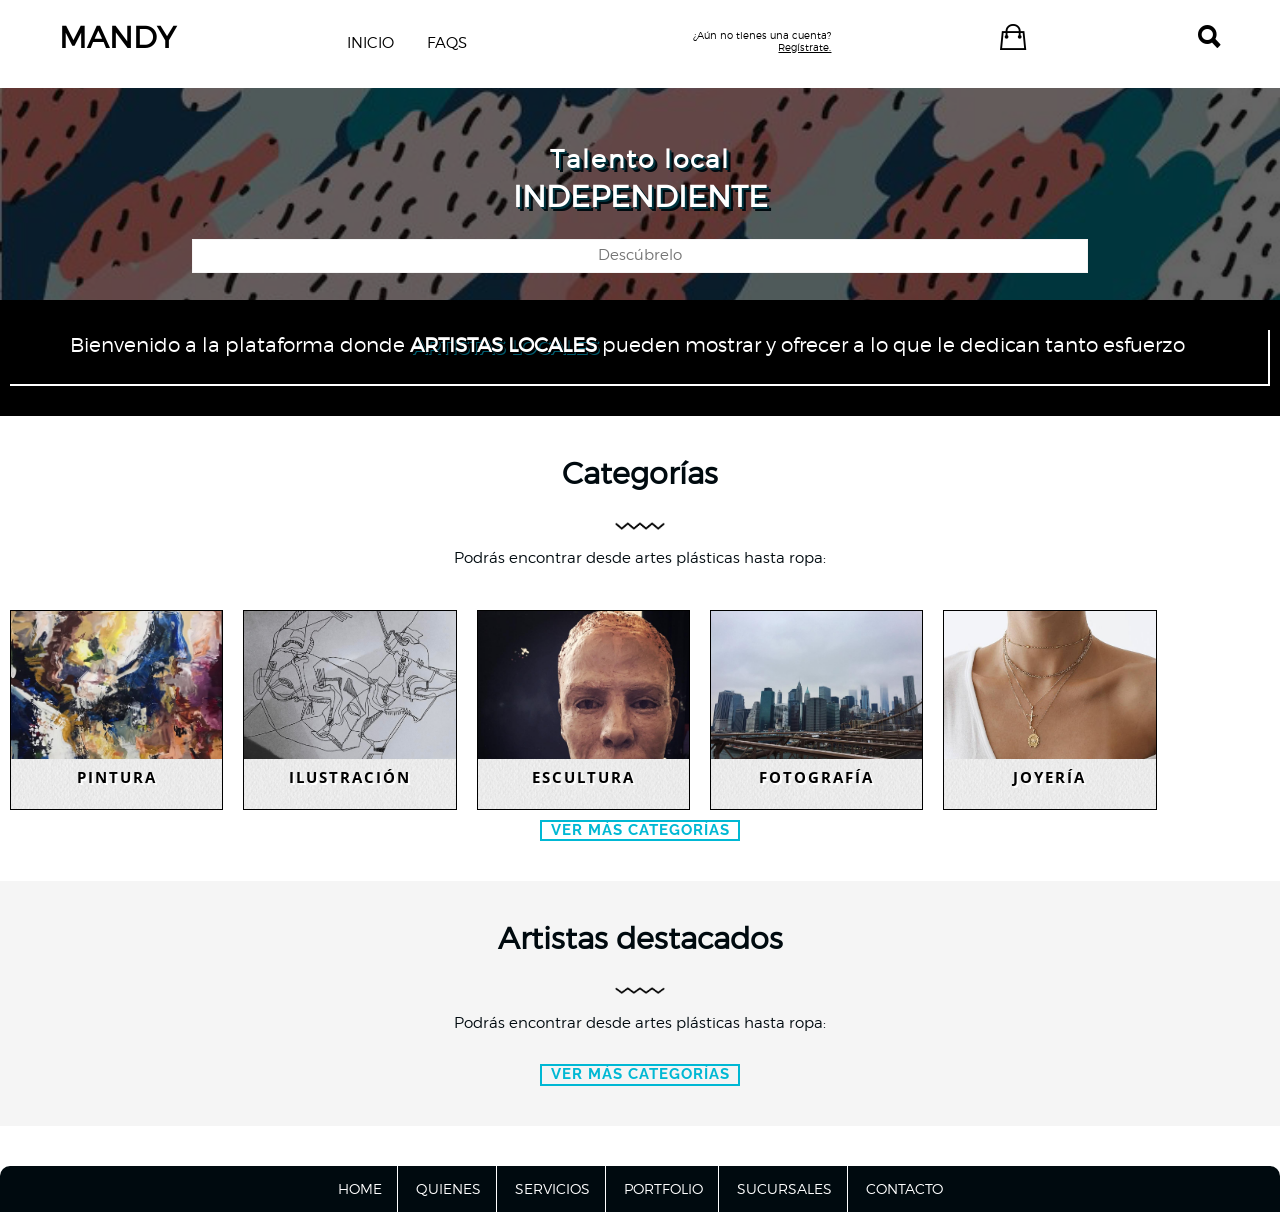
==== commit 32d1235a: "agregar id a logo y imagines" ====
--- a/index.html
+++ b/index.html
@@ -7,6 +7,7 @@
 		<link href="css/normalize.css" rel="stylesheet">
 		<link href="css/ionicons-2.0.1/css/ionicons.min.css" rel="stylesheet">
 		<link href="css/style.css" rel="stylesheet">
+		<link href="css/style-nonsass.css" rel="stylesheet">
 
 		<title>Mandy.com - Compra arte independiente local</title>
 	</head>
@@ -46,7 +47,7 @@
 
 			</nav>
 
-			<a href="index.html">
+			<a id="logo" href="index.html">
 				<h1>Mandy</h1>
 			</a>
 
@@ -89,7 +90,6 @@
 
 
 		<section class="seccion">
-
 			<div class="section-title">
 				<h3>Categorías</h3>
 				<img src="images/separator.png" alt="Separator">
--- a/css/style-nonsass.css
+++ b/css/style-nonsass.css
@@ -0,0 +1,141 @@
+/* Ann, added media query formatting */
+/* if viewport has width > this.. */
+@media(min-width: 650px) {
+
+/* logo and navigation cambiar  */
+.main-header {
+  display: flex;
+  justify-content: space-around;
+  align-items: flex-start;
+}
+h1, .ion-search, .shopping-bag {
+color: black !important;
+}
+
+#logo {
+  order: -1; /* flex order move left */
+}
+
+.main-nav{
+
+ width: 70%; /* ocupa el 100% de ancho del padre */
+ height: auto;  /* el contenido generá el alto */
+ position: static; /* absolute - relative - fixed - static */
+ background-color: transparent; /* elimina el color del fondo */
+ padding-top: 0;
+ padding-bottom: 0;
+ display: flex;
+ justify-content: space-around;
+ align-items: flex-start;
+}
+
+.main-nav ul {
+  clear: none;
+  margin: 0;
+}
+
+.main-nav ul a {
+color:black;
+}
+.main-nav li{
+display: inline-block;
+color: black;
+margin: 0;
+}
+
+.main-nav a{
+background-color: transparent;
+color: black;
+border-bottom: none;
+}
+
+.cierra, .toggle-nav, .close-nav {
+  display: none;
+}
+
+.registro {
+  font-size: 1em;
+  width: 200px;
+  text-align: right;
+}
+.shopping-bag {
+  order: +2;
+}
+
+.intro {
+  height: auto;
+}
+
+.intro-layover {
+  height: 300px;
+}
+
+.about {
+  padding: 0.5em;
+}
+
+h4 {
+  font-size: 1.5em;
+  padding: 10px 0;
+  margin: 0;
+  height: 25%;
+  width: 100%;
+  float: clear;
+  position: absolute;
+  bottom: 0;
+}
+
+.categoria {
+  width: 23.076923%;     /* 150 / 650 * 100  */
+  height: 200px;    /*  como preservar ratio? */
+  margin: 10px;
+  border: 1px solid black;
+  float: left;
+  position: relative;
+}
+
+.imagen-categoria {
+  width: 100%;
+  height: 75%;
+  padding: 20px;
+}
+
+.ver-mas {
+  display: block;
+  padding: 0;
+  margin: auto;
+  width: 200px;
+  clear: both;
+}
+
+.artistas-destacados {
+  clear:both ;
+}
+
+.main-footer {
+text-align: center;
+}
+
+.main-footer li{
+  display: inline-block;
+}
+
+.main-footer a {
+  border-bottom: none;
+  border-right: solid 1px #ffffff;
+}
+
+.main-footer li:last-child a{
+border-right: none;
+}
+
+/* if viewport has width > this.. */
+@media(min-width: 1200px) {
+.container {
+  max-width: 1200px;
+  margin: auto;
+}
+
+.categoria {
+  width: 16.666667%;     /* 150 / 1200 * 100  */
+  height: 200px;    /*  como preservar ratio? */
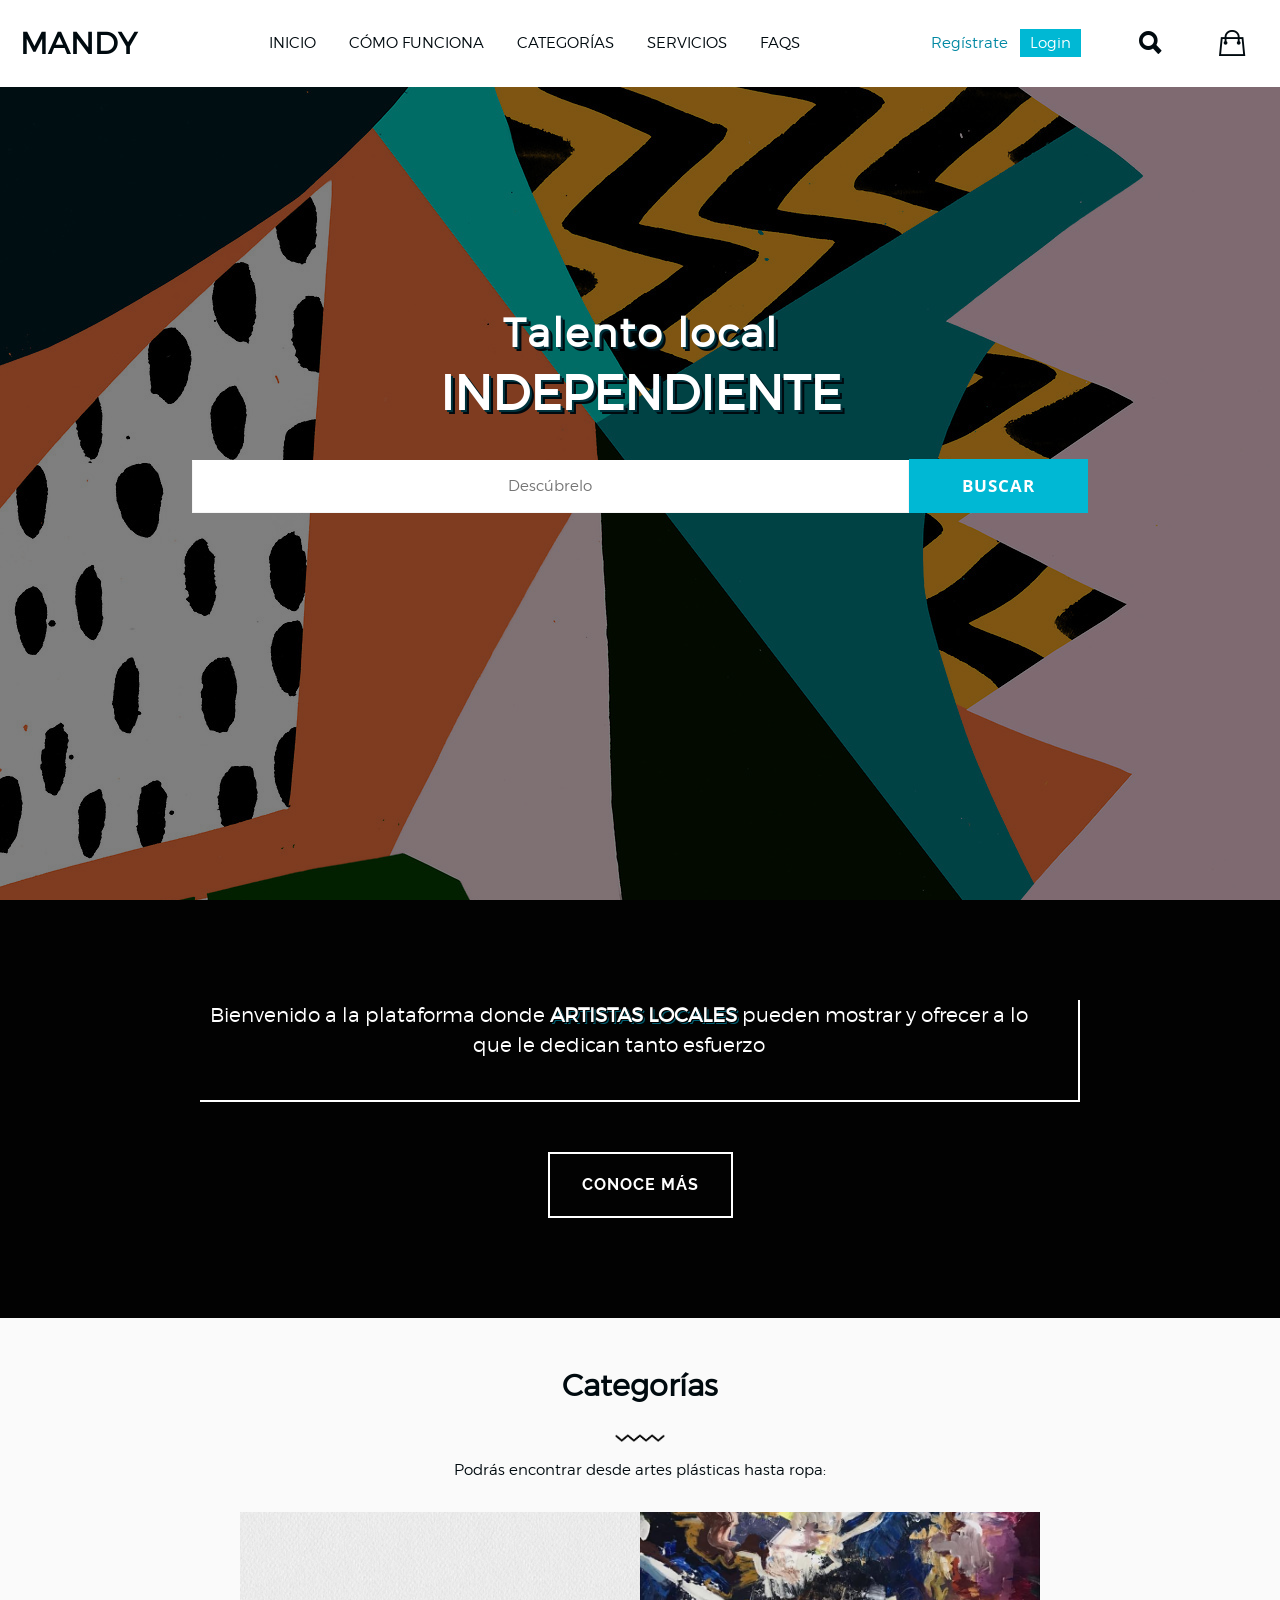
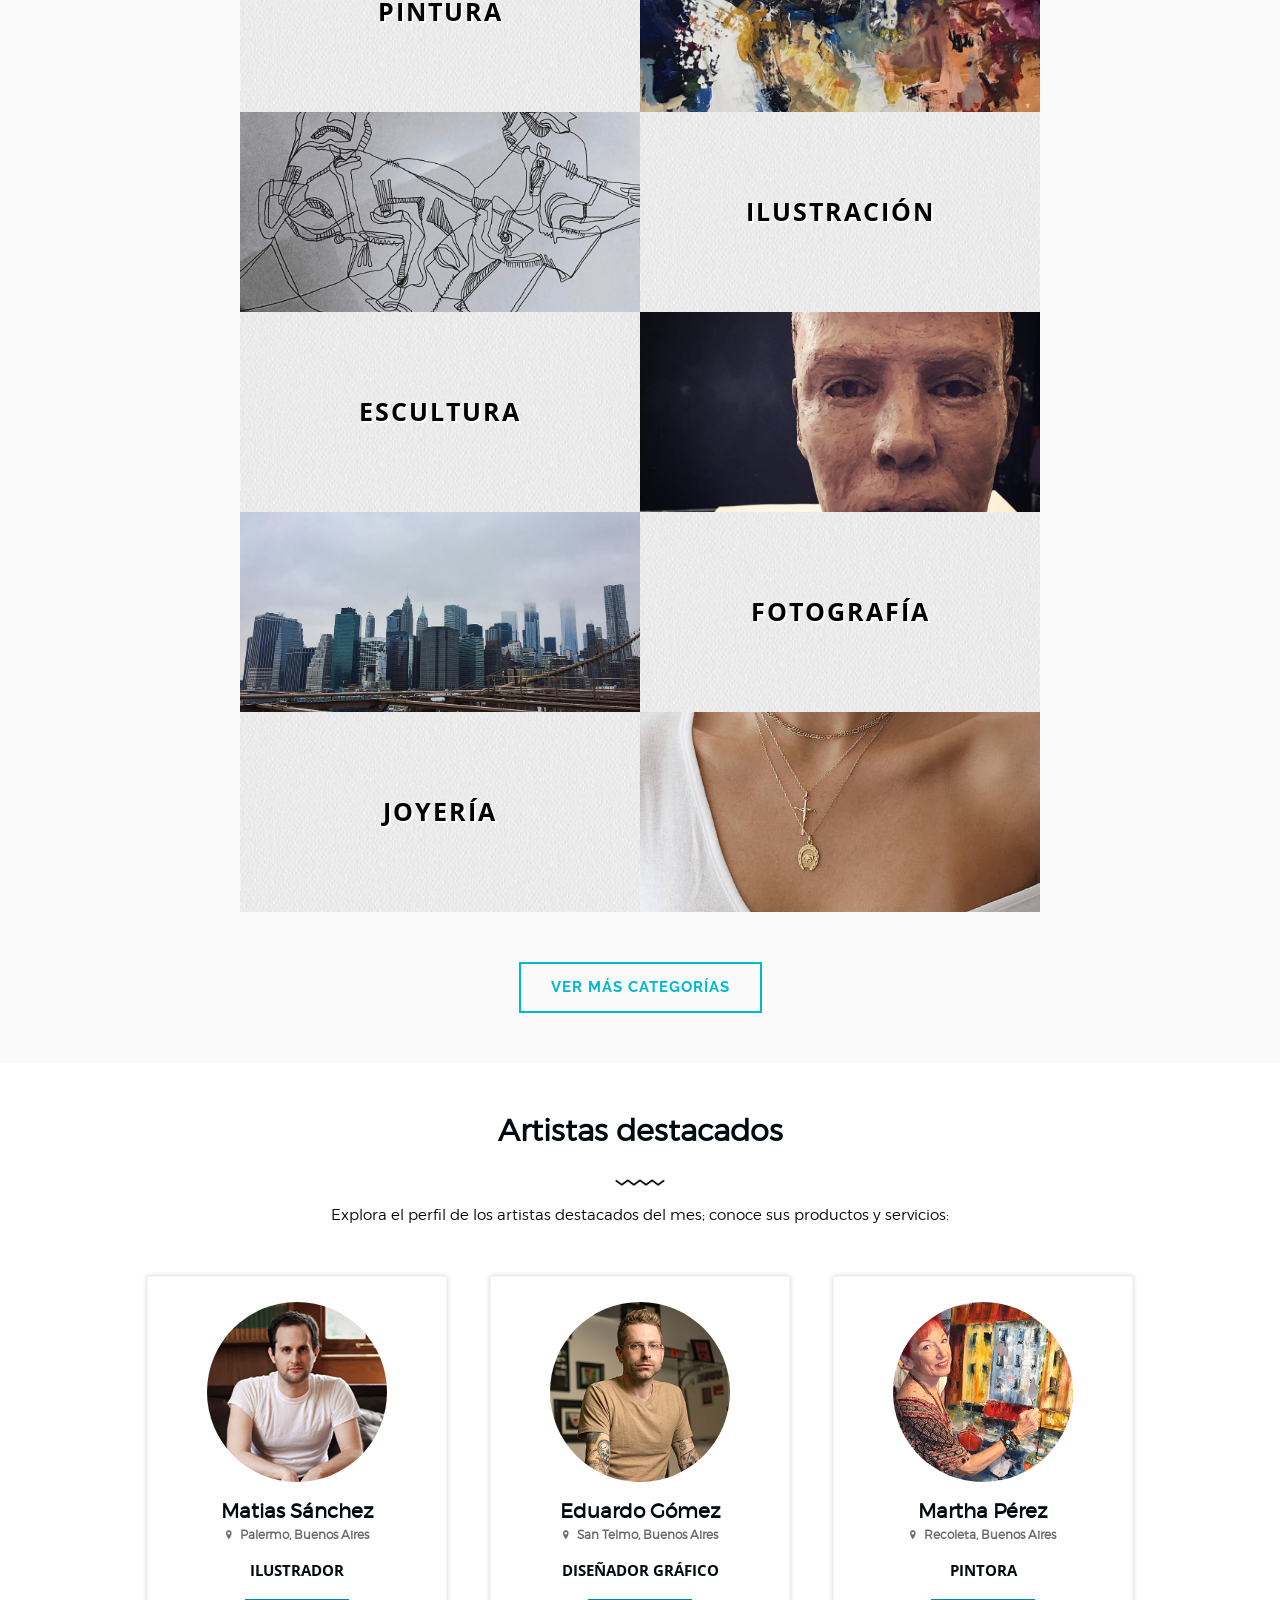
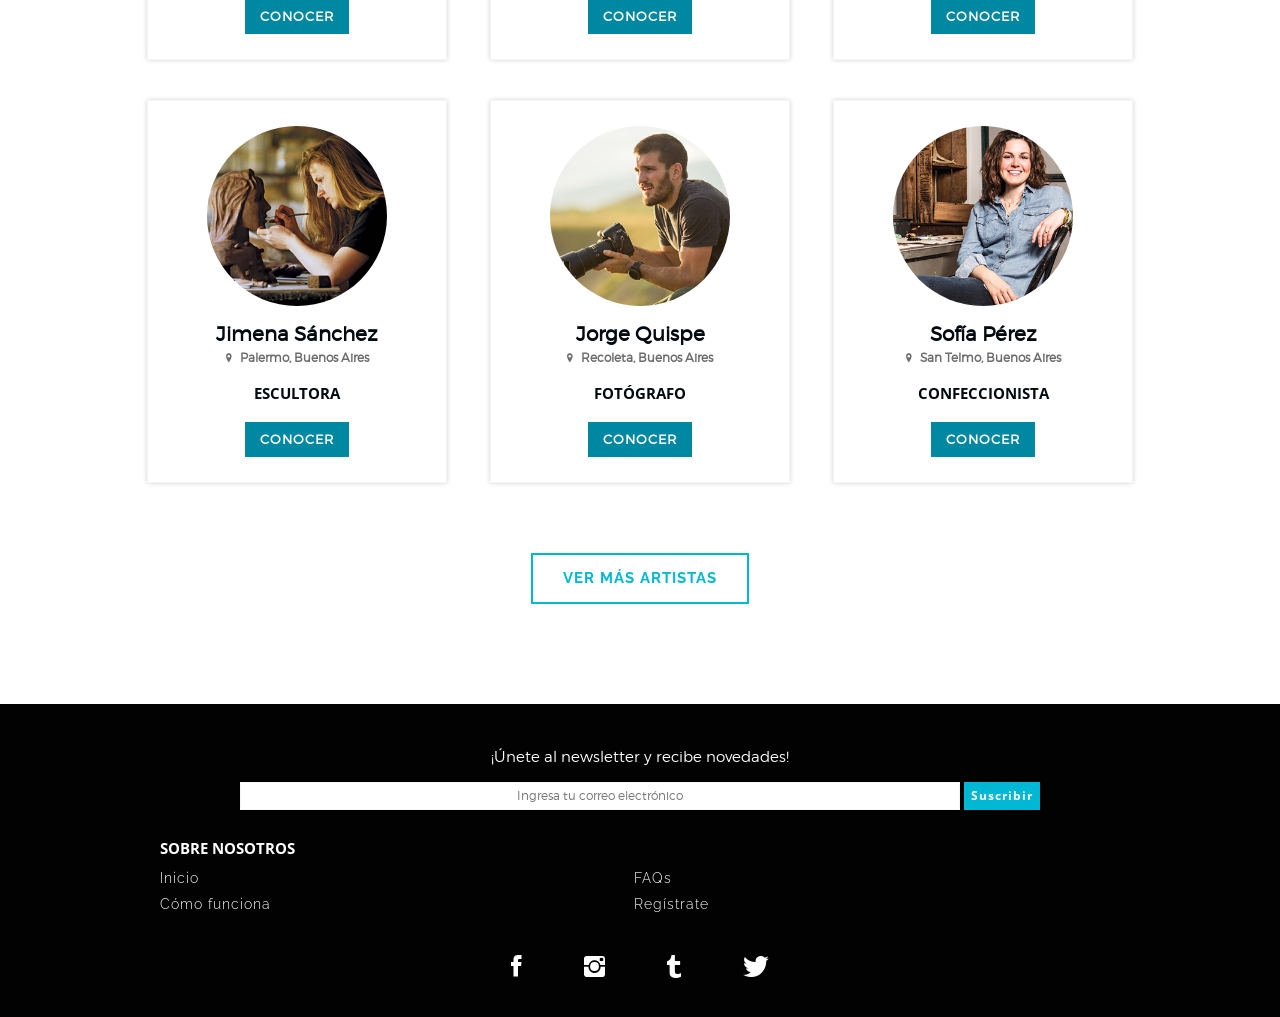
==== commit 36514398: "Commit sin footer" ====
--- a/index.html
+++ b/index.html
@@ -7,7 +7,6 @@
 		<link href="css/normalize.css" rel="stylesheet">
 		<link href="css/ionicons-2.0.1/css/ionicons.min.css" rel="stylesheet">
 		<link href="css/style.css" rel="stylesheet">
-		<link href="css/style-nonsass.css" rel="stylesheet">
 
 		<title>Mandy.com - Compra arte independiente local</title>
 	</head>
@@ -24,6 +23,10 @@
 				<span class="ion-navicon-round"></span>
 			</label>
 
+			<a href="index.html" class="logo-title">
+				<h1>Mandy</h1>
+			</a>
+
 			<!-- NAV -->
 
 			<nav class="main-nav">
@@ -32,26 +35,50 @@
 					<span class="ion-chevron-left"></span>
 				</label>
 
-				<a href="#" class="shopping-bag">
+				<a href="#" class="shopping-bag sb-mobile">
 					<span class="ion-bag"></span>
 				</a>
 
 				<ul>
-					<li><a href="#">Inicio</a></li>
-					<li><a href="#">FAQs</a></li>
+					<li><a href="index.html">Inicio</a></li>
+					<li><a href="#">Cómo funciona</a></li>
+					<li><a href="#">Categorías</a></li>
+					<li><a href="#">Servicios</a></li>
+					<li><a href="faqs.html">FAQs</a></li>
 				</ul>
 
-				<a href="#" class="registro">
-					¿Aún no tienes una cuenta? <u>Regístrate.</u>
-				</a>
+				<span class="registro-mobile">
+					<a href="login.html" class="log-in-mobile">Login</a>
+					<a href="registro.html">
+						¿Aún no tienes cuenta?<br><u>Regístrate.</u>
+					</a>
+				</span>
 
 			</nav>
 
-			<a id="logo" href="index.html">
-				<h1>Mandy</h1>
-			</a>
-
-			<a href src="#" class="ion-search"></a>
+			<div class="icon-nav">
+
+				<input type="checkbox" id="open-search">
+
+				<div class="links-desktop">
+					<a href="registro.html">Regístrate</a>
+					<a href="login.html" class="log-in-desktop">Login</a>
+				</div>
+
+				<form action="" method="get" class="top-searchbar">
+					<input type="text" name="top-searchbar" placeholder="¿Qué estás buscando?">
+					<!-- <input type="submit" name="search" value="Ir"> -->
+				</form>
+
+				<label for="open-search" class="top-search">
+						<span class="ion-search"></span>
+				</label>
+
+				<a href="#" class="shopping-bag sb-desktop">
+					<span class="ion-bag"></span>
+				</a>
+
+			</div>
 
 		</header>
 
@@ -70,9 +97,8 @@
 					<h2>Talento local<br><span>independiente</span></h2>
 
 					<form class="main-searchbar" action="" method="get">
-
 						<input type="text" name="main-searchbar" placeholder="Descúbrelo">
-
+						<input type="submit" name="suscribir" value="Buscar">
 					</form>
 
 				</div>
@@ -86,51 +112,63 @@
 
 		<section class="about">
 			<p>Bienvenido a la plataforma donde <span>artistas locales</span> pueden mostrar y ofrecer a lo que le dedican tanto esfuerzo</p>
+
+			<center>
+				<a class="ver-mas">
+					Conoce más
+				</a>
+			</center>
+
 		</section>
 
 
-		<section class="seccion">
+		<section class="seccion fondo-gris">
+
 			<div class="section-title">
 				<h3>Categorías</h3>
 				<img src="images/separator.png" alt="Separator">
 				<p>Podrás encontrar desde artes plásticas hasta ropa:</p>
 			</div>
 
-			<article class="categoria">
-				<span class="imagen-categoria"></span>
-				<a href="#">
-					<h4>Pintura</h4>
-				</a>
-			</article>
-
-			<article class="categoria">
-				<a href="#">
-					<h4>Ilustración</h4>
-				</a>
-				<span class="imagen-categoria"></span>
-			</article>
-
-			<article class="categoria">
-				<span class="imagen-categoria"></span>
-				<a href="#">
-					<h4>Escultura</h4>
-				</a>
-			</article>
-
-
-			<article class="categoria">
-				<a href="#">
-					<h4>Fotografía</h4>
-				</a>
-				<span class="imagen-categoria"></span>
-			</article>
-
-			<article class="categoria">
-				<span class="imagen-categoria"></span>
-				<a href="#">
-					<h4>Joyería</h4>
-				</a>
-			</article>
+			<div class="categorias">
+
+				<article class="categoria">
+					<span class="imagen-categoria"></span>
+					<a href="#">
+						<h4>Pintura</h4>
+					</a>
+				</article>
+
+				<article class="categoria">
+					<a href="#">
+						<h4>Ilustración</h4>
+					</a>
+					<span class="imagen-categoria"></span>
+				</article>
+
+				<article class="categoria">
+					<span class="imagen-categoria"></span>
+					<a href="#">
+						<h4>Escultura</h4>
+					</a>
+				</article>
+
+
+				<article class="categoria">
+					<a href="#">
+						<h4>Fotografía</h4>
+					</a>
+					<span class="imagen-categoria"></span>
+				</article>
+
+				<article class="categoria">
+					<span class="imagen-categoria"></span>
+					<a href="#">
+						<h4>Joyería</h4>
+					</a>
+				</article>
+
+			</div>
 
 			<center>
 				<a class="ver-mas">
@@ -141,12 +179,80 @@
 		</section>
 
 
-		<section class="seccion artistas-destacados">
+		<section class="seccion">
 
 			<div class="section-title">
 				<h3>Artistas destacados</h3>
 				<img src="images/separator.png" alt="Separator">
-				<p>Podrás encontrar desde artes plásticas hasta ropa:</p>
+				<p>Explora el perfil de los artistas destacados del mes; conoce sus productos y servicios:</p>
+			</div>
+
+			<div class="artistas-destacados">
+
+				<article class="artista">
+						<img class="imagen-artista" src="images/artista1.png" alt="pdto 01">
+						<h5 class="artista-etiqueta">Matias Sánchez</h5>
+						<h6 class="artista-contenido"><span class="ion-location"></span> Palermo, Buenos Aires</h6>
+						<p>Ilustrador</p>
+						<a href="#">Conocer</a>
+				</article>
+
+				<article class="artista">
+						<img class="imagen-artista" src="images/artista3.png" alt="pdto 01">
+						<h5 class="artista-etiqueta">Eduardo Gómez</h5>
+						<h6 class="artista-contenido"><span class="ion-location"></span> San Telmo, Buenos Aires</h6>
+						<p>Diseñador gráfico</p>
+						<a href="#">Conocer</a>
+				</article>
+
+				<article class="artista">
+						<img class="imagen-artista" src="images/artista2.png" alt="pdto 01">
+						<h5 class="artista-etiqueta">Martha Pérez</h5>
+						<h6 class="artista-contenido"><span class="ion-location"></span> Recoleta, Buenos Aires</h6>
+						<p>Pintora</p>
+						<a href="#">Conocer</a>
+				</article>
+
+				<article class="artista">
+						<img class="imagen-artista" src="images/artista4.png" alt="pdto 01">
+						<h5 class="artista-etiqueta">Jimena Sánchez</h5>
+						<h6 class="artista-contenido"><span class="ion-location"></span> Palermo, Buenos Aires</h6>
+						<p>Escultora</p>
+						<a href="#">Conocer</a>
+				</article>
+
+				<article class="artista">
+						<img class="imagen-artista" src="images/artista5.png" alt="pdto 01">
+						<h5 class="artista-etiqueta">Jorge Quispe</h5>
+						<h6 class="artista-contenido"><span class="ion-location"></span> Recoleta, Buenos Aires</h6>
+						<p>Fotógrafo</p>
+						<a href="#">Conocer</a>
+				</article>
+				<article class="artista">
+						<img class="imagen-artista" src="images/artista6.png" alt="pdto 01">
+						<h5 class="artista-etiqueta">Sofía Pérez</h5>
+						<h6 class="artista-contenido"><span class="ion-location"></span> San Telmo, Buenos Aires</h6>
+						<p>Confeccionista</p>
+						<a href="#">Conocer</a>
+				</article>
+
+
+			</div>
+
+			<center>
+				<a class="ver-mas">
+					Ver más artistas
+				</a>
+			</center>
+
+		</section>
+
+		<!-- <section class="seccion">
+
+			<div class="section-title">
+				<h3>Productos recientes</h3>
+				<img src="images/separator.png" alt="Separator">
+				<p>Conoce a los artistas destacados del mes:</p>
 			</div>
 
 			<center>
@@ -155,19 +261,47 @@
 				</a>
 			</center>
 
-		</section>
+		</section> -->
+
 
 	</div>
 
 	<footer class="main-footer">
-		<ul>
-			<li><a href="#">home</a></li>
-			<li><a href="#">quienes</a></li>
-			<li><a href="#">servicios</a></li>
-			<li><a href="#">portfolio</a></li>
-			<li><a href="#">sucursales</a></li>
-			<li><a href="#">contacto</a></li>
-		</ul>
+
+		<div class="footer-content">
+
+			<div class="newsletter">
+				<p>¡Únete al newsletter y recibe novedades!</p>
+				<form class="main-searchbar" action="" method="get">
+					<input type="text" name="main-searchbar" placeholder="Ingresa tu correo electrónico">
+					<input type="submit" name="suscribir" value="Suscribir">
+				</form>
+			</div>
+
+			<span>Sobre nosotros</span>
+			<ul>
+				<li><a href="#">Inicio</a></li>
+				<li><a href="#">FAQs</a></li>
+				<li><a href="#">Cómo funciona</a></li>
+				<li><a href="#">Regístrate</a></li>
+				<li>
+					<a href="#">
+						<span class="ion-social-facebook"></span>
+					</a>
+					<a href="#">
+						<span class="ion-social-instagram"></span>
+					</a>
+					<a href="#">
+						<span class="ion-social-tumblr"></span>
+					</a>
+					<a href="#">
+						<span class="ion-social-twitter"></span>
+					</a>
+				</li>
+			</ul>
+
+		</div>
+
 	</footer>
 
 	</body>
--- a/css/style.css
+++ b/css/style.css
@@ -6,7 +6,8 @@
 body {
   font-family: "Montserrat Light", sans-serif;
   font-size: 10px;
-  color: #000A0F; }
+  color: #000A0F;
+  background-image: url("../images/pattern2.png"); }
 
 b, strong {
   font-family: "Montserrat Bold", sans-serif; }
@@ -24,6 +25,23 @@
 
 h1, h2, h3, h4 {
   text-align: center; }
+
+form input[type=text] {
+  text-align: center;
+  font-family: "Montserrat Light", sans-serif;
+  border: 1px solid #f5f5f5;
+  box-shadow: 0px; }
+
+form input[type=submit] {
+  font-family: "Open Sans Condensed", "Montserrat", sans-serif;
+  letter-spacing: 1px;
+  color: #fff;
+  background-color: #00b8d4;
+  border: 0px;
+  transition: 250ms; }
+
+form input[type=submit]:hover {
+  transition: 250ms; }
 
 .main-header {
   position: fixed;
@@ -33,15 +51,21 @@
   overflow: hidden;
   display: flex;
   justify-content: space-between;
+  align-items: center;
   background-color: #fff;
   z-index: 9; }
 
 h1 {
   margin: 0;
   padding: 0;
-  text-transform: uppercase; }
-
-#open-nav {
+  text-transform: uppercase;
+  transition: 350ms; }
+
+h1:hover {
+  text-shadow: 1px 1px 0px #62ebff, 2px 2px 0px #00b8d4;
+  transition: 150ms; }
+
+#open-nav, #open-search {
   display: none; }
 
 #open-nav:checked ~ .main-nav {
@@ -49,10 +73,31 @@
   width: 100vw;
   display: block; }
 
-.toggle-nav, h1, .ion-search, .close-nav, .shopping-bag {
+.top-searchbar {
+  display: none;
+  float: left;
+  top: -3px;
+  width: auto;
+  font-size: 1.5em;
+  background-color: #fff; }
+  .top-searchbar input[type="text"] {
+    width: 150%;
+    padding: 0.5em;
+    border: 2px solid #f5f5f5;
+    display: inline-block; }
+  .top-searchbar input[type="submit"] {
+    width: 9%;
+    border: 2px solid #0088a3;
+    padding: 0.5em;
+    display: inline-block; }
+
+.toggle-nav, h1, .top-search, .close-nav, .shopping-bag {
   font-size: 3em;
   color: #000A0F;
   cursor: pointer; }
+
+.toggle-nav:hover, .top-search:hover, .close-nav:hover, .shopping-bag:hover {
+  color: #00b8d4 !important; }
 
 .close-nav {
   float: left;
@@ -64,10 +109,33 @@
   margin-right: 0.5em;
   color: #fff !important; }
 
-.registro {
-  padding: 1em;
+.registro-mobile {
+  margin-left: 2em;
+  display: flex;
+  align-items: center; }
+
+.registro-mobile a {
+  display: inline-block;
   font-size: 1.5em;
   color: #fff; }
+  .registro-mobile a u {
+    display: block;
+    margin: 5px 0 0; }
+  .registro-mobile a u:hover {
+    color: #00b8d4; }
+
+.log-in-mobile {
+  background-color: #00b8d4;
+  padding: 1em 2em;
+  margin-right: 20px;
+  transition: 350ms; }
+
+.log-in-mobile:hover {
+  background-color: #0088a3;
+  text-shadow: 1px 1px 0px #424242; }
+
+.registro-desktop, .sb-desktop {
+  display: none; }
 
 .main-nav {
   position: fixed;
@@ -81,8 +149,8 @@
   transition: 350ms;
   z-index: 10; }
   .main-nav ul {
-    margin: 3em 0;
-    clear: both; }
+    margin: 5em 0 3em;
+    position: relative; }
   .main-nav ul a {
     padding: 1em;
     display: block;
@@ -91,6 +159,16 @@
     text-align: left;
     color: #fff;
     border-bottom: solid 1px #fff; }
+  .main-nav ul li a {
+    transition: 350ms; }
+  .main-nav ul li:hover a {
+    padding-left: 2em;
+    background-color: #00b8d4;
+    text-shadow: 1px 1px 0px #424242;
+    transition: 350ms; }
+
+.links-desktop {
+  display: none; }
 
 .intro {
   height: 100vh;
@@ -101,52 +179,64 @@
 .intro-layover {
   position: relative;
   height: 100vh;
-  background-color: rgba(0, 0, 0, 0.6);
+  background-color: rgba(0, 0, 0, 0.5);
   color: #fff; }
 
 .intro-center {
   position: absolute;
-  top: 40%;
+  top: 35%;
   left: 50%;
   margin-left: -35vw;
   width: 70vw;
   text-align: center; }
   .intro-center form input[type=text] {
     width: 100%;
-    padding: 0.5em;
-    text-align: center;
-    font-family: "Montserrat Light", sans-serif;
-    font-size: 1.5em;
-    border: 1px solid #f5f5f5;
-    box-shadow: 0px; }
-
-h2 {
+    padding: 1em;
+    font-size: 1.5em; }
+  .intro-center form input[type=submit] {
+    width: 100%;
+    padding: 1em 1.5em;
+    font-size: 1.2em;
+    font-weight: 700;
+    text-transform: uppercase; }
+  .intro-center form input[type=submit]:hover {
+    background-color: #0088a3; }
+
+.main-container h2 {
   margin: inherit auto;
   font-size: 2.5em;
   letter-spacing: 2px;
   line-height: 1.5em;
   text-shadow: 2px 2px 0px #00333d, 4px 4px 0px #000A0F;
   z-index: 100000; }
-  h2 span {
+  .main-container h2 span {
     text-transform: uppercase;
     font-size: 1.2em;
     letter-spacing: normal; }
 
 .about {
-  padding: 2em;
-  background-color: black;
+  padding: 50px;
+  background-color: #020202;
   font-size: 2em;
   text-align: center;
   line-height: 1.5em;
   color: #fff; }
   .about p {
+    margin: 0;
     padding: 0 1.2em 1.2em 0;
     border-right: 2px solid #fff;
     border-bottom: 2px solid #fff; }
     .about p span {
       text-transform: uppercase;
-      text-shadow: 2px 2px 0px #000, 3px 3px 0px #005d70;
+      text-shadow: 1px 1px 0px #000, 2px 2px 0px #005d70;
       font-weight: 600; }
+  .about .ver-mas {
+    font-size: 0.8em;
+    color: #fff;
+    border: 2px solid #fff; }
+  .about .ver-mas:hover {
+    background-color: #fff;
+    color: #020202; }
 
 .section-title {
   margin-bottom: 30px;
@@ -158,19 +248,23 @@
     font-size: 1.5em;
     line-height: 1.5em; }
 
-h3 {
+.main-container h3 {
   margin: 0;
-  padding: 40px 0 30px;
+  padding: 50px 0 30px;
   font-size: 3em; }
 
 .main-container {
-  margin-bottom: 40px; }
+  padding-bottom: 50px;
+  background-color: #fff; }
 
 .seccion {
-  padding-bottom: 40px; }
+  padding-bottom: 50px; }
+
+section.fondo-gris {
+  background-color: #fafafa; }
 
 .ver-mas {
-  margin-top: 40px;
+  margin-top: 50px;
   padding: 1em 2em;
   font-family: "Raleway", "Montserrat", sans-serif;
   font-size: 1.5em;
@@ -181,7 +275,13 @@
   background-color: transparent;
   border: 2px solid #00b8d4;
   display: inline-block;
-  cursor: pointer; }
+  cursor: pointer;
+  transition: 350ms; }
+
+.ver-mas:hover {
+  background-color: #00b8d4;
+  color: #fff;
+  transition: 350ms; }
 
 .categoria {
   width: 100vw;
@@ -189,9 +289,11 @@
   overflow: hidden; }
 
 .imagen-categoria {
+  z-index: 1;
   width: 50%;
   height: 200px;
-  background-size: cover; }
+  background-size: cover;
+  background-position: center center; }
 
 h4 {
   z-index: 5;
@@ -209,45 +311,426 @@
   padding: 85px 0;
   color: #000; }
 
-.categoria:nth-child(2) .imagen-categoria {
+h4:hover {
+  text-shadow: 1px 1px 0px #62ebff; }
+
+.categoria:nth-child(1) .imagen-categoria {
   background-image: url("../images/pintura.jpg");
   float: right; }
 
-.categoria:nth-child(3) .imagen-categoria {
+.categoria:nth-child(2) .imagen-categoria {
   background-image: url("../images/ilustraciones.jpg");
   float: left; }
 
-.categoria:nth-child(4) .imagen-categoria {
+.categoria:nth-child(3) .imagen-categoria {
   background-image: url("../images/escultura.jpg");
   float: right; }
 
-.categoria:nth-child(5) .imagen-categoria {
+.categoria:nth-child(4) .imagen-categoria {
   background-image: url("../images/fotografia.jpg");
   float: left; }
 
-.categoria:nth-child(6) .imagen-categoria {
+.categoria:nth-child(5) .imagen-categoria {
   background-image: url("../images/joyeria.jpg");
   float: right; }
 
 .categoria:nth-child(even) h4 {
+  float: right; }
+
+.categoria:nth-child(odd) h4 {
   float: left; }
 
-.categoria:nth-child(odd) h4 {
-  float: right; }
-
 .artistas-destacados {
-  background-color: #f5f5f5; }
-
-/* FOOTER */
+  text-align: center; }
+
+.artista {
+  margin: 30px auto 0;
+  padding: 15px;
+  width: 80%;
+  border: 1px solid #f5f5f5;
+  box-shadow: 0px 0px 5px lightgray;
+  display: inline-block; }
+
+.artista:first-child {
+  margin-top: 0; }
+
+.artista a {
+  display: inline-block;
+  padding: 10px 15px;
+  margin-bottom: 10px;
+  font-size: 1.3em;
+  font-weight: 700;
+  text-transform: uppercase;
+  letter-spacing: 1px;
+  background-color: #0088a3;
+  color: #fff; }
+
+.artista h5 {
+  font-size: 2em;
+  margin: 5px 0; }
+
+h6 {
+  font-size: 1.2em;
+  margin: 5px 0;
+  color: #6d6d6d; }
+  h6 span {
+    display: inline-block;
+    margin-right: 5px; }
+
+.artista p {
+  padding: 5px;
+  font-family: "Open Sans Condensed", "Montserrat", sans-serif;
+  font-size: 1.5em;
+  text-transform: uppercase;
+  font-weight: 700; }
+
+.imagen-artista {
+  width: 180px;
+  border-radius: 90px;
+  margin: 10px 0; }
+
+.footer-content {
+  max-width: 1200px;
+  margin: auto; }
+
 .main-footer {
-  background-color: #000A0F;
-  border-radius: 10px 10px 0 0; }
-
-.main-footer a {
+  background-color: #020202;
+  padding: 3em 0; }
+  .main-footer a {
+    color: #fff; }
+  .main-footer span {
+    margin: 2em 10% 0.5em;
+    font-family: "Open Sans Condensed", "Montserrat", sans-serif;
+    font-size: 1.5em;
+    font-weight: 700;
+    text-transform: uppercase;
+    color: #fff;
+    display: block; }
+  .main-footer ul {
+    font-family: "Raleway", "Montserrat", sans-serif;
+    font-weight: 300;
+    text-align: left;
+    letter-spacing: 1px;
+    width: 80%;
+    margin: auto; }
+    .main-footer ul li {
+      width: 49%;
+      padding: 5px 0;
+      font-size: 1.4em;
+      display: inline-block; }
+      .main-footer ul li a {
+        display: block; }
+      .main-footer ul li a:hover {
+        text-shadow: 1px 1px 0px #000, 2px 2px 0px #005d70; }
+    .main-footer ul li:last-child {
+      margin-top: 2em;
+      width: 100%;
+      text-align: center !important; }
+      .main-footer ul li:last-child a {
+        padding: 0 2em;
+        display: inline-block; }
+        .main-footer ul li:last-child a span {
+          margin: 0;
+          font-size: 2em; }
+
+.newsletter {
+  text-align: center;
+  color: #fff;
+  margin-bottom: 20px;
+  font-size: 1.5em; }
+  .newsletter form input[type=text] {
+    width: 60%;
+    padding: 0.5em;
+    font-size: 0.8em; }
+  .newsletter form input[type=submit] {
+    padding: 0.6em;
+    font-size: 0.8em;
+    font-weight: 700; }
+  .newsletter form input[type=submit]:hover {
+    background-color: #0088a3; }
+
+.page-container {
+  width: 85vw;
+  padding: 50px;
+  margin: 120px auto;
+  background-color: #fff;
+  color: #000A0F !important; }
+
+.login-registro-content {
+  max-width: 800px !important; }
+
+.titulo-login, .titulo-registro {
+  position: relative;
+  margin: auto; }
+
+.titulo-login h3, .titulo-registro h3 {
+  text-transform: uppercase;
+  color: #000;
+  font-size: 1.7em;
+  text-align: left;
+  letter-spacing: 2px;
+  margin: 0;
+  padding: 0;
+  margin-bottom: 20px;
+  padding-bottom: 20px; }
+
+.titulo-login h3::after, .titulo-registro h3::after {
+  content: "";
+  height: 2px;
+  width: 100%;
+  position: absolute;
+  bottom: 0;
+  left: 0;
+  right: 0;
+  background: #00b8d4; }
+
+.form-login-registro {
   display: block;
-  border-bottom: solid 1px #fff;
-  padding: 15px;
-  color: white;
+  margin: auto;
+  text-align: center; }
+  .form-login-registro .email, .form-login-registro .user, .form-login-registro .password, .form-login-registro .repassword {
+    font-size: 1.5em;
+    max-width: 450px;
+    width: 100%;
+    border: solid 2px #424242 !important;
+    padding: 12px 20px;
+    margin: 10px 0;
+    outline: none;
+    letter-spacing: 1px;
+    text-align: left !important;
+    font-family: "Montserrat Light", sans-serif; }
+  .form-login-registro .adicionales-login {
+    margin: 20px 0;
+    font-size: 1.3em;
+    line-height: 1.8em; }
+  .form-login-registro .adicionales-login label {
+    display: block; }
+  .form-login-registro .olvidar {
+    text-decoration: underline;
+    color: black; }
+  .form-login-registro .boton-ingresar, .form-login-registro .boton-registrate, .form-login-registro .boton-registrarme {
+    background-color: #00b8d4;
+    font-family: "Raleway", "Montserrat", sans-serif;
+    font-weight: 700;
+    border: 0px;
+    color: white;
+    padding: 1em 2em;
+    text-align: center;
+    font-size: 1.5em;
+    text-transform: uppercase;
+    margin: 0.5em auto;
+    letter-spacing: 2px;
+    cursor: pointer;
+    display: block; }
+  .form-login-registro .boton-registrate {
+    background-color: #000;
+    font-size: 1.2em !important; }
+
+.page-container h2 {
+  margin: 0 auto 80px;
+  text-transform: uppercase;
+  font-size: 2.5em;
+  letter-spacing: 5px;
+  text-shadow: 1px 1px 0px #62ebff, 2px 2px 0px #00b8d4; }
+
+.grupo-faqs {
+  margin-top: 70px;
+  overflow: hidden; }
+
+.grupo-faqs:first-of-type {
+  margin-top: 0; }
+
+.titulo-grupo {
+  font-size: 1.8em;
+  letter-spacing: 1px;
+  text-transform: uppercase;
   text-align: center;
+  border-top: solid 6px #00b8d4; }
+
+.abrir-pregunta {
+  display: none; }
+
+.pregunta {
+  width: 100%;
+  padding: 20px 10px;
+  font-family: "Raleway", "Montserrat", sans-serif;
+  font-size: 1.5em;
+  font-weight: 600;
+  display: block;
+  border-top: solid #000A0F 2px;
+  cursor: pointer; }
+  .pregunta span {
+    float: right;
+    color: #00b8d4; }
+  .pregunta .ion-minus {
+    display: none; }
+
+.respuesta {
+  height: 0;
+  overflow: hidden;
+  margin: 0;
   font-size: 1.4em;
-  text-transform: uppercase; }
+  line-height: 1.5em;
+  text-align: justify;
+  transition: 350ms; }
+
+.abrir-pregunta:checked ~ .respuesta {
+  height: auto;
+  padding: 10px; }
+
+.abrir-pregunta:checked ~ .question .ion-plus {
+  display: none; }
+
+.abrir-pregunta:checked ~ .question .ion-minus {
+  display: inline; }
+
+@media(min-width: 600px) {
+  .intro-center {
+    top: 30%; }
+    .intro-center form {
+      display: flex;
+      align-items: center;
+      justify-content: center; }
+    .intro-center form input[type=text],
+    .intro-center form input[type=submit] {
+      display: inline-block; }
+    .intro-center form input[type=text] {
+      width: 80%;
+      padding: 1.1em;
+      border-top: 2px solid #fff !important; }
+    .intro-center form input[type=submit] {
+      width: 20%;
+      font-size: 1.7em;
+      padding: 1em; }
+
+  .main-container h2 {
+    font-size: 4em; }
+
+  .about {
+    padding: 50px 100px; }
+
+  .categoria {
+    display: block;
+    max-width: 800px;
+    margin: auto; }
+
+  .artista {
+    width: 35%;
+    margin: 20px; }
+
+  .titulo-login h3, .titulo-registro h3 {
+    text-align: center; }
+
+  .titulo-login, .titulo-registro {
+    width: 60%; } }
+@media(min-width: 1010px) {
+  .shopping-bag, .sb-desktop {
+    display: inline-block; }
+
+  .toggle-nav, .close-nav, .registro-mobile, .sb-mobile {
+    display: none; }
+
+  .registro-desktop a, .shopping-bag, .top-search {
+    color: #000A0F !important; }
+
+  .icon-nav {
+    width: 26.5%;
+    position: relative;
+    display: flex;
+    justify-content: space-between;
+    align-items: center; }
+
+  #open-search:checked ~ .top-searchbar {
+    display: block;
+    float: left;
+    width: 50%;
+    order: 1;
+    z-index: -1; }
+
+  #open-search:checked ~ .links-desktop,
+  #open-search:checked ~ .shopping-bag {
+    display: none; }
+
+  .links-desktop {
+    font-size: 1.5em; }
+
+  .main-nav {
+    position: static;
+    width: auto;
+    height: auto;
+    background-color: transparent;
+    padding: 0 2em;
+    display: flex;
+    justify-content: space-between; }
+    .main-nav ul {
+      margin: 0;
+      width: auto;
+      overflow: visible;
+      display: inline-block; }
+    .main-nav ul li {
+      display: inline-block; }
+    .main-nav ul a {
+      text-align: center;
+      color: #000A0F;
+      padding: 0 inherit;
+      border-bottom: 0px;
+      transition: 350ms; }
+    .main-nav ul li:hover a {
+      text-shadow: 1px 1px 0px #62ebff;
+      transform: scale(1.05);
+      padding-left: 1em;
+      background-color: transparent; }
+
+  .top-search {
+    order: 1;
+    margin: 0 20px; }
+
+  .shopping-bag {
+    order: 2; }
+
+  .links-desktop {
+    display: inline-block;
+    width: auto;
+    order: 1; }
+    .links-desktop a {
+      color: #0088a3; }
+    .links-desktop a:last-child {
+      color: #fff !important; }
+
+  .log-in-desktop {
+    padding: 5px 10px;
+    background-color: #00b8d4;
+    margin-left: 8px; }
+
+  .links-desktop a:hover {
+    text-decoration: underline; }
+
+  .about {
+    padding: 100px 200px; }
+    .about p {
+      padding: 0 2em 2em 0; }
+
+  .artistas-destacados {
+    max-width: 1200px;
+    margin: auto !important; }
+
+  .artista {
+    width: 25%; }
+
+  .page-container h2 {
+    font-size: 3em; }
+
+  .titulo-grupo {
+    float: left;
+    font-size: 2em;
+    width: 30%; }
+    .titulo-grupo h3 {
+      text-align: left !important; }
+
+  .pregunta, .respuesta {
+    float: right;
+    font-size: 1.6em;
+    width: 60%; }
+
+  .respuesta {
+    font-size: 1.5em; } }
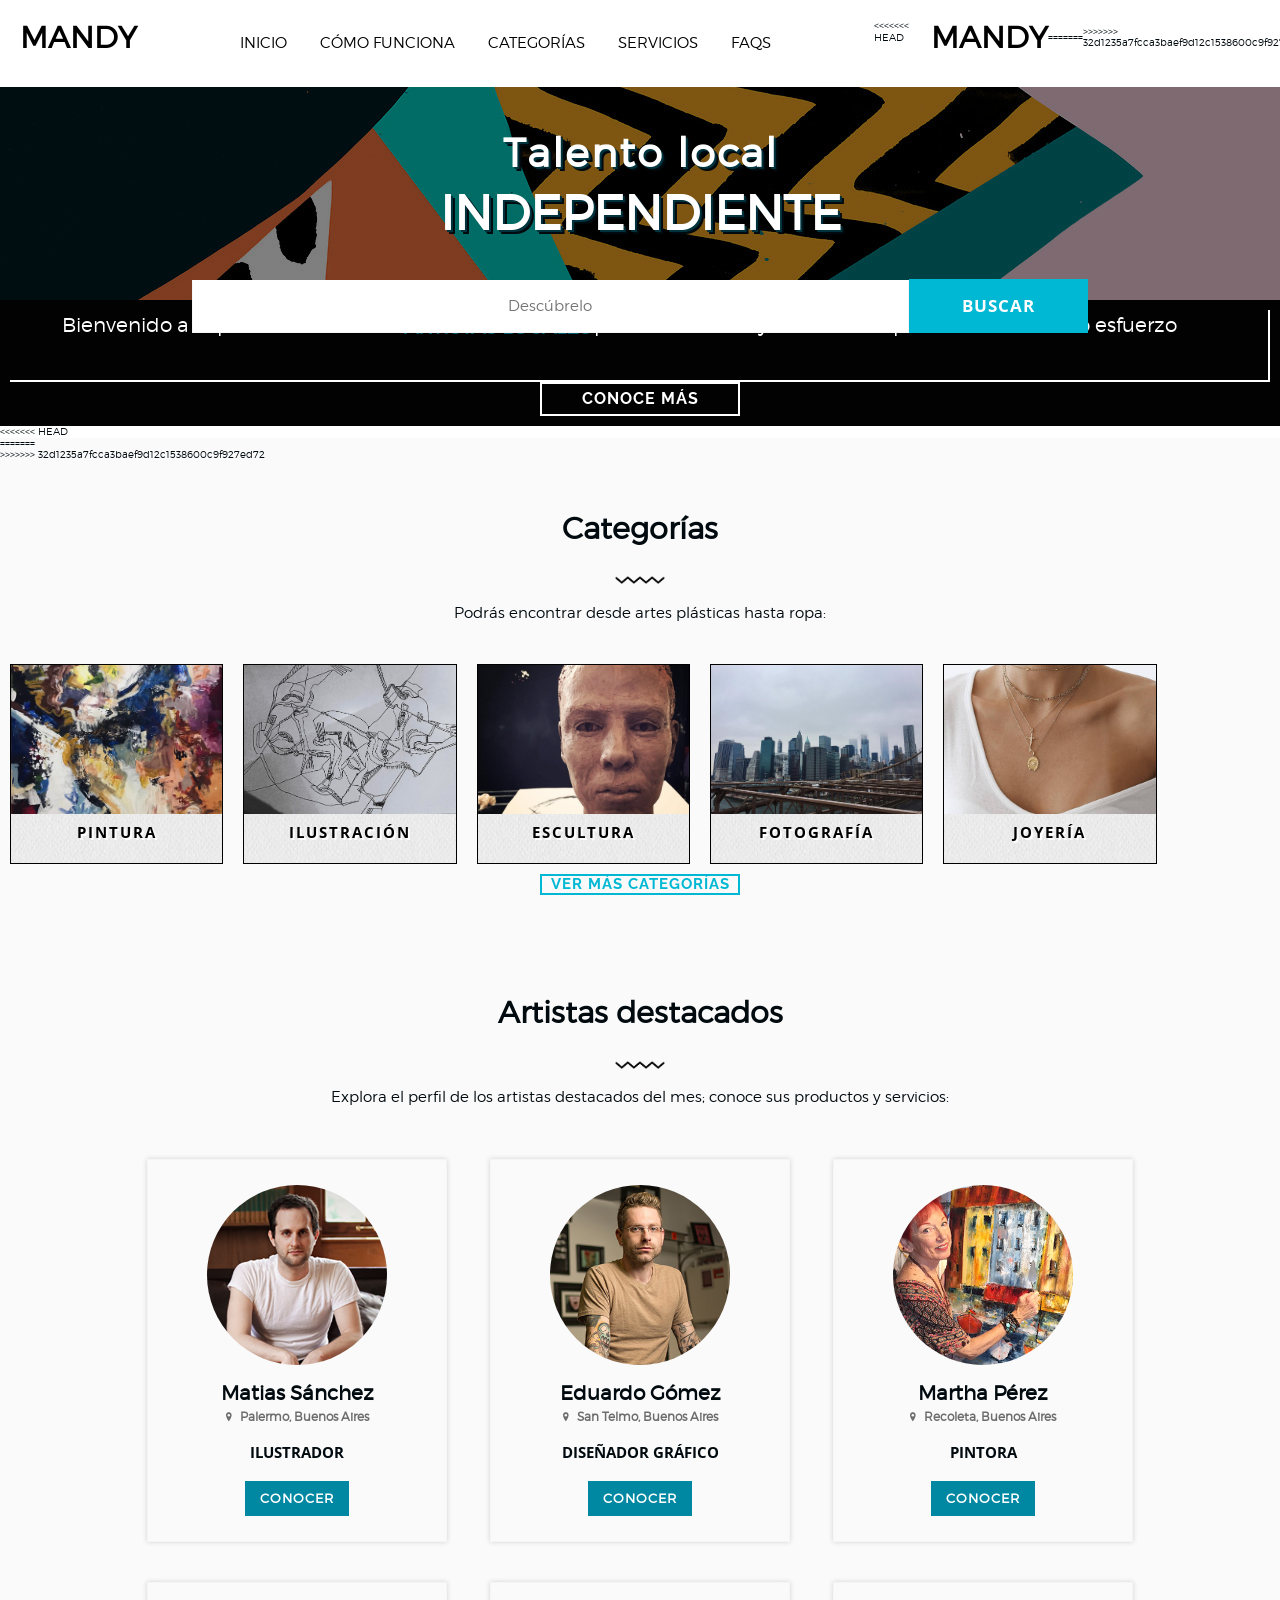
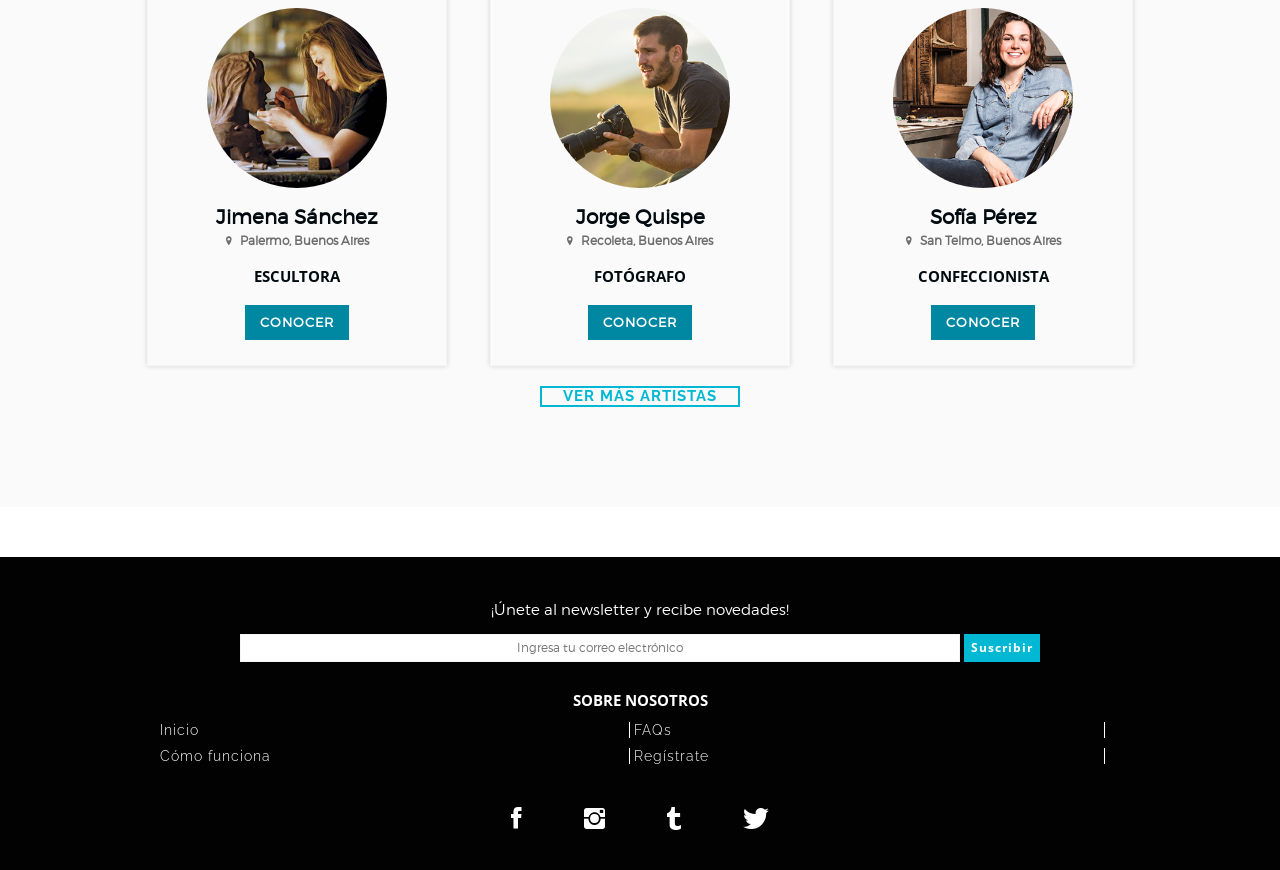
==== commit f25d28f0: "sprint" ====
--- a/index.html
+++ b/index.html
@@ -7,6 +7,7 @@
 		<link href="css/normalize.css" rel="stylesheet">
 		<link href="css/ionicons-2.0.1/css/ionicons.min.css" rel="stylesheet">
 		<link href="css/style.css" rel="stylesheet">
+		<link href="css/style-nonsass.css" rel="stylesheet">
 
 		<title>Mandy.com - Compra arte independiente local</title>
 	</head>
@@ -56,6 +57,7 @@
 
 			</nav>
 
+<<<<<<< HEAD
 			<div class="icon-nav">
 
 				<input type="checkbox" id="open-search">
@@ -77,6 +79,11 @@
 				<a href="#" class="shopping-bag sb-desktop">
 					<span class="ion-bag"></span>
 				</a>
+=======
+			<a id="logo" href="index.html">
+				<h1>Mandy</h1>
+			</a>
+>>>>>>> 32d1235a7fcca3baef9d12c1538600c9f927ed72
 
 			</div>
 
@@ -122,8 +129,12 @@
 		</section>
 
 
+<<<<<<< HEAD
 		<section class="seccion fondo-gris">
 
+=======
+		<section class="seccion">
+>>>>>>> 32d1235a7fcca3baef9d12c1538600c9f927ed72
 			<div class="section-title">
 				<h3>Categorías</h3>
 				<img src="images/separator.png" alt="Separator">
--- a/css/style-nonsass.css
+++ b/css/style-nonsass.css
@@ -0,0 +1,141 @@
+/* Ann, added media query formatting */
+/* if viewport has width > this.. */
+@media(min-width: 650px) {
+
+/* logo and navigation cambiar  */
+.main-header {
+  display: flex;
+  justify-content: space-around;
+  align-items: flex-start;
+}
+h1, .ion-search, .shopping-bag {
+color: black !important;
+}
+
+#logo {
+  order: -1; /* flex order move left */
+}
+
+.main-nav{
+
+ width: 70%; /* ocupa el 100% de ancho del padre */
+ height: auto;  /* el contenido generá el alto */
+ position: static; /* absolute - relative - fixed - static */
+ background-color: transparent; /* elimina el color del fondo */
+ padding-top: 0;
+ padding-bottom: 0;
+ display: flex;
+ justify-content: space-around;
+ align-items: flex-start;
+}
+
+.main-nav ul {
+  clear: none;
+  margin: 0;
+}
+
+.main-nav ul a {
+color:black;
+}
+.main-nav li{
+display: inline-block;
+color: black;
+margin: 0;
+}
+
+.main-nav a{
+background-color: transparent;
+color: black;
+border-bottom: none;
+}
+
+.cierra, .toggle-nav, .close-nav {
+  display: none;
+}
+
+.registro {
+  font-size: 1em;
+  width: 200px;
+  text-align: right;
+}
+.shopping-bag {
+  order: +2;
+}
+
+.intro {
+  height: auto;
+}
+
+.intro-layover {
+  height: 300px;
+}
+
+.about {
+  padding: 0.5em;
+}
+
+h4 {
+  font-size: 1.5em;
+  padding: 10px 0;
+  margin: 0;
+  height: 25%;
+  width: 100%;
+  float: clear;
+  position: absolute;
+  bottom: 0;
+}
+
+.categoria {
+  width: 23.076923%;     /* 150 / 650 * 100  */
+  height: 200px;    /*  como preservar ratio? */
+  margin: 10px;
+  border: 1px solid black;
+  float: left;
+  position: relative;
+}
+
+.imagen-categoria {
+  width: 100%;
+  height: 75%;
+  padding: 20px;
+}
+
+.ver-mas {
+  display: block;
+  padding: 0;
+  margin: auto;
+  width: 200px;
+  clear: both;
+}
+
+.artistas-destacados {
+  clear:both ;
+}
+
+.main-footer {
+text-align: center;
+}
+
+.main-footer li{
+  display: inline-block;
+}
+
+.main-footer a {
+  border-bottom: none;
+  border-right: solid 1px #ffffff;
+}
+
+.main-footer li:last-child a{
+border-right: none;
+}
+
+/* if viewport has width > this.. */
+@media(min-width: 1200px) {
+.container {
+  max-width: 1200px;
+  margin: auto;
+}
+
+.categoria {
+  width: 16.666667%;     /* 150 / 1200 * 100  */
+  height: 200px;    /*  como preservar ratio? */
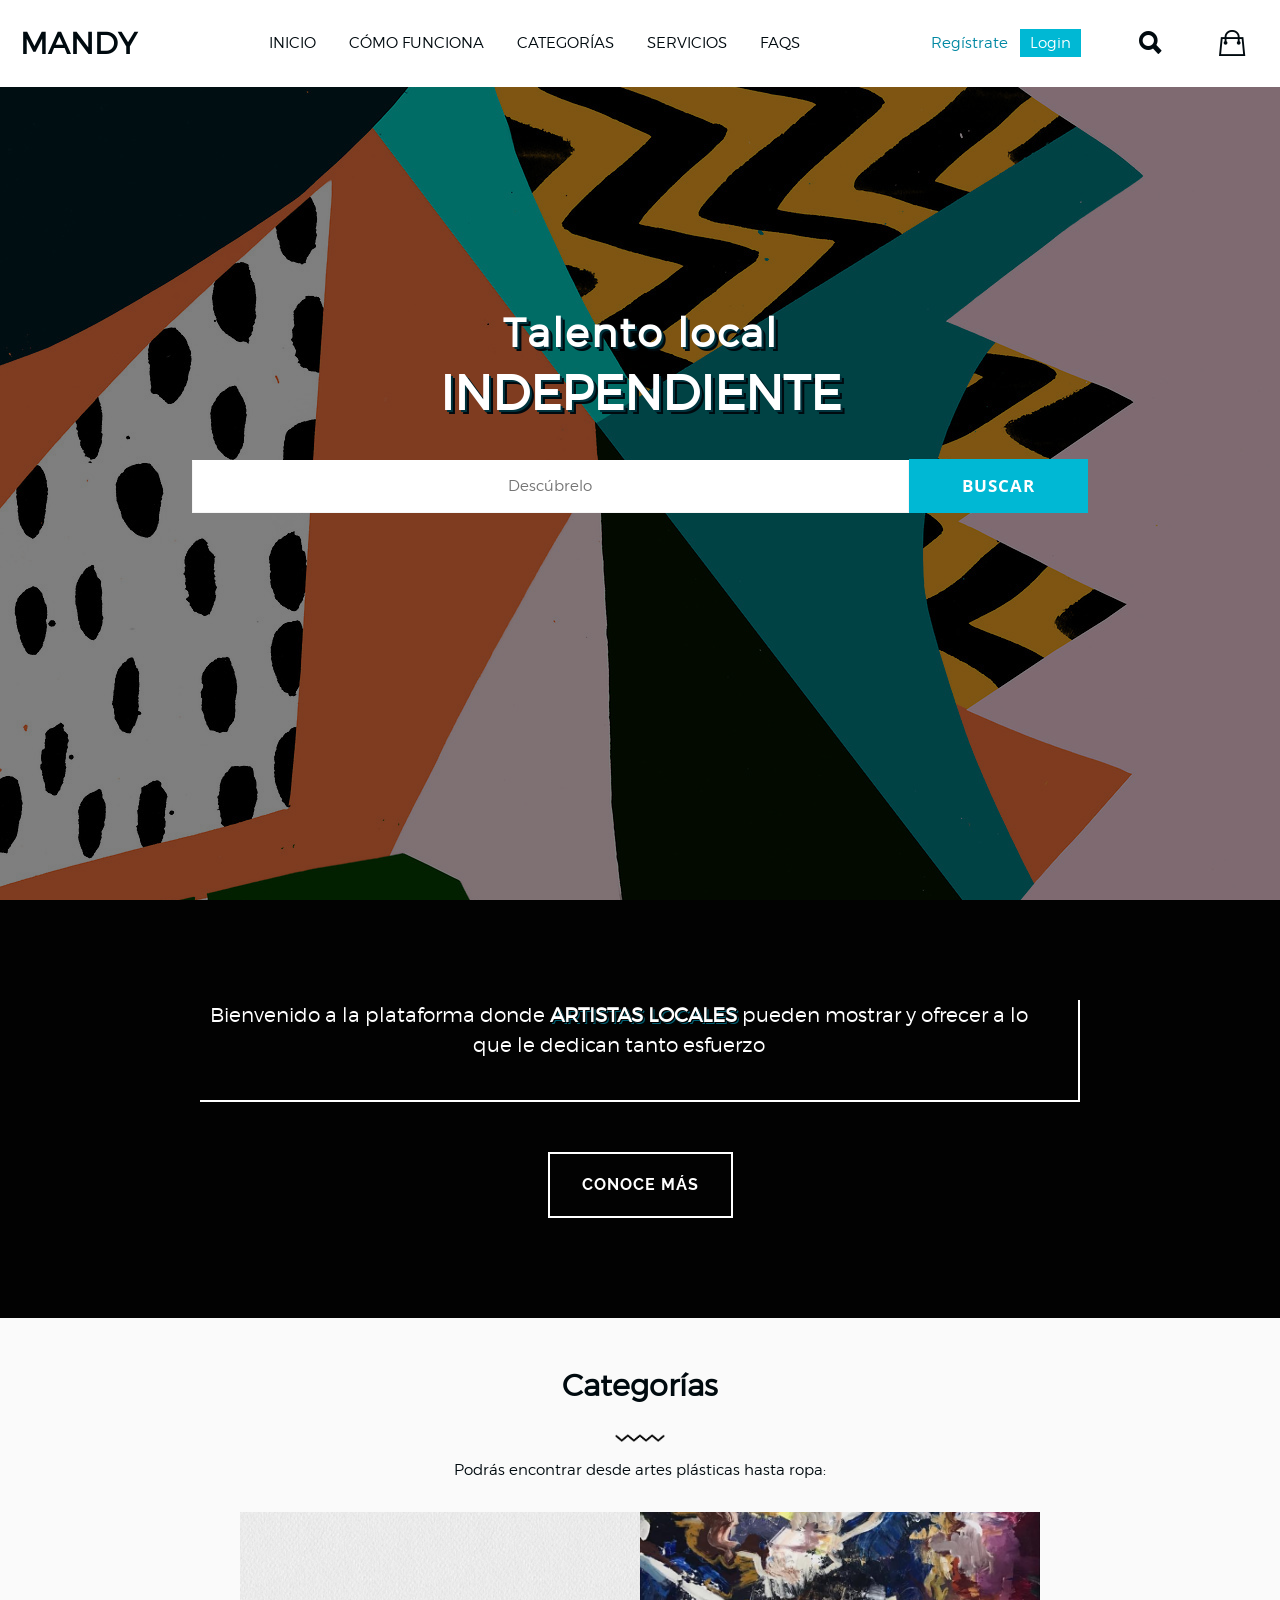
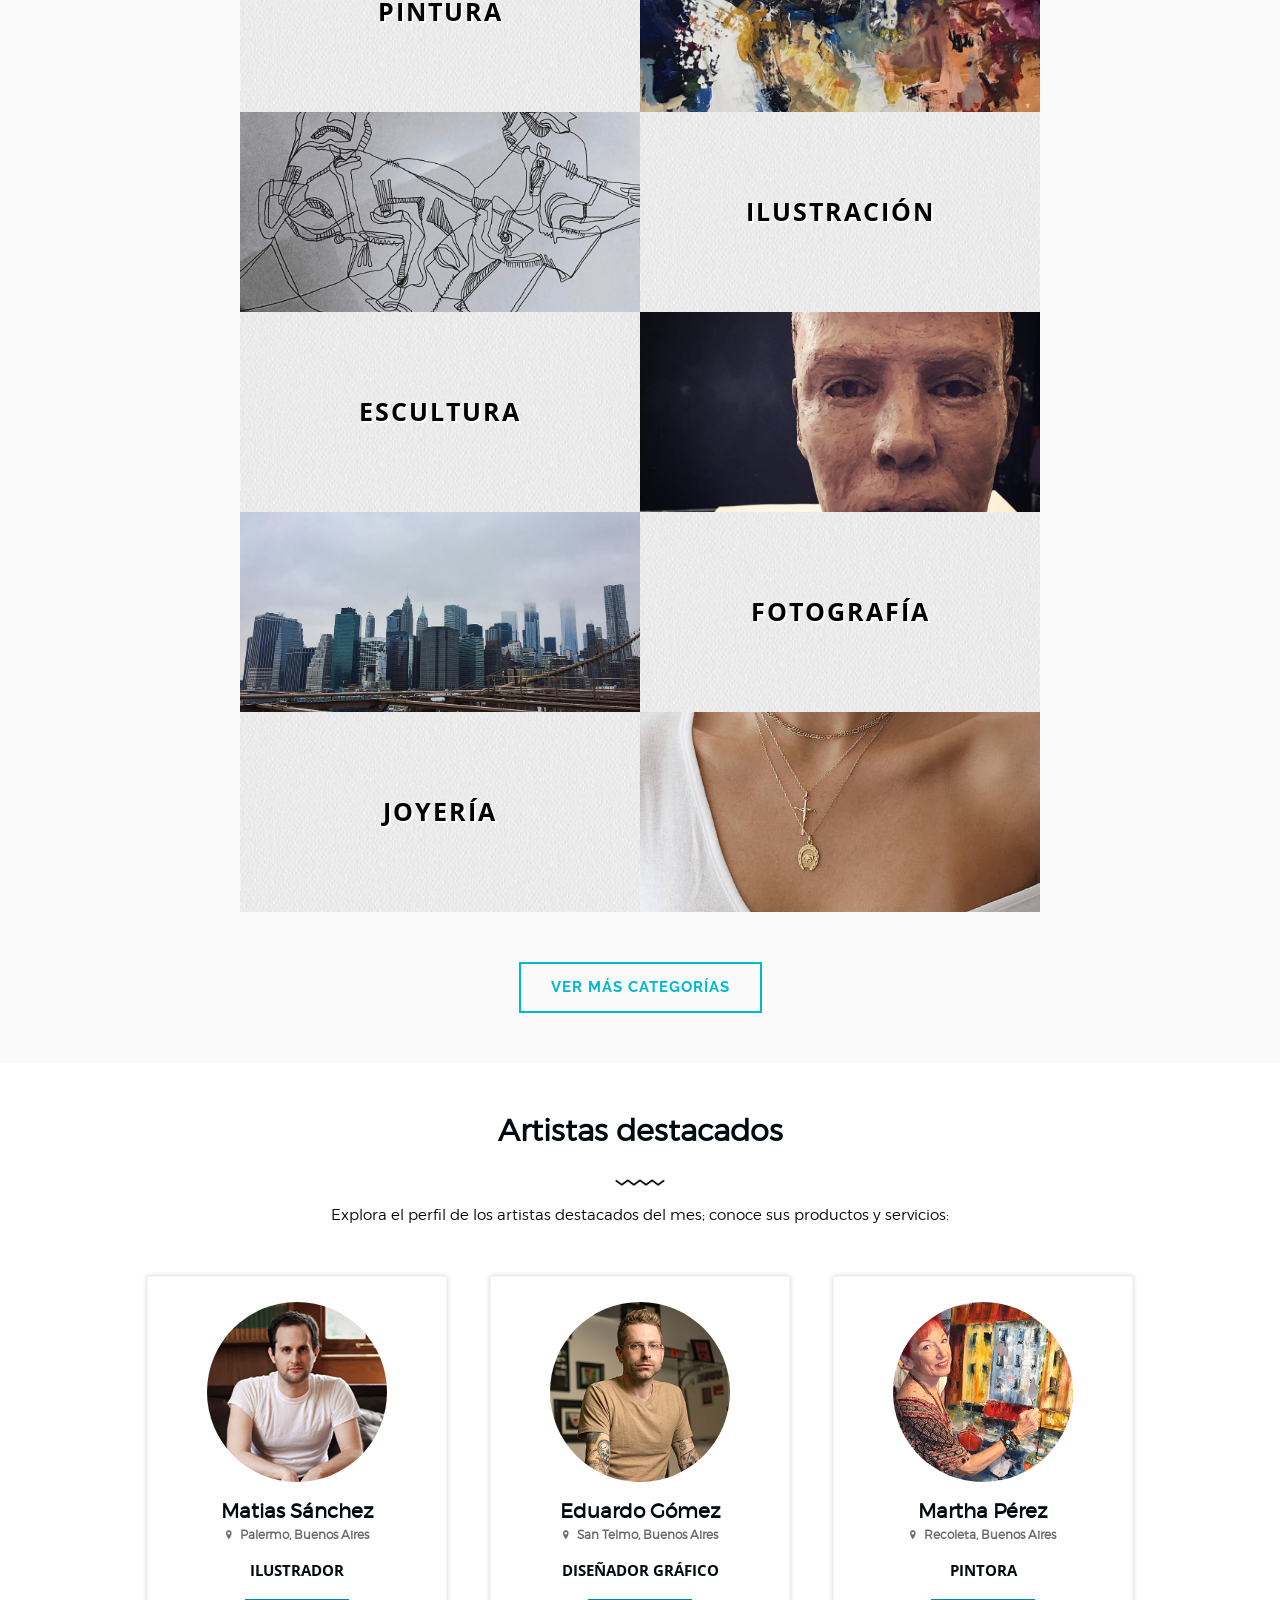
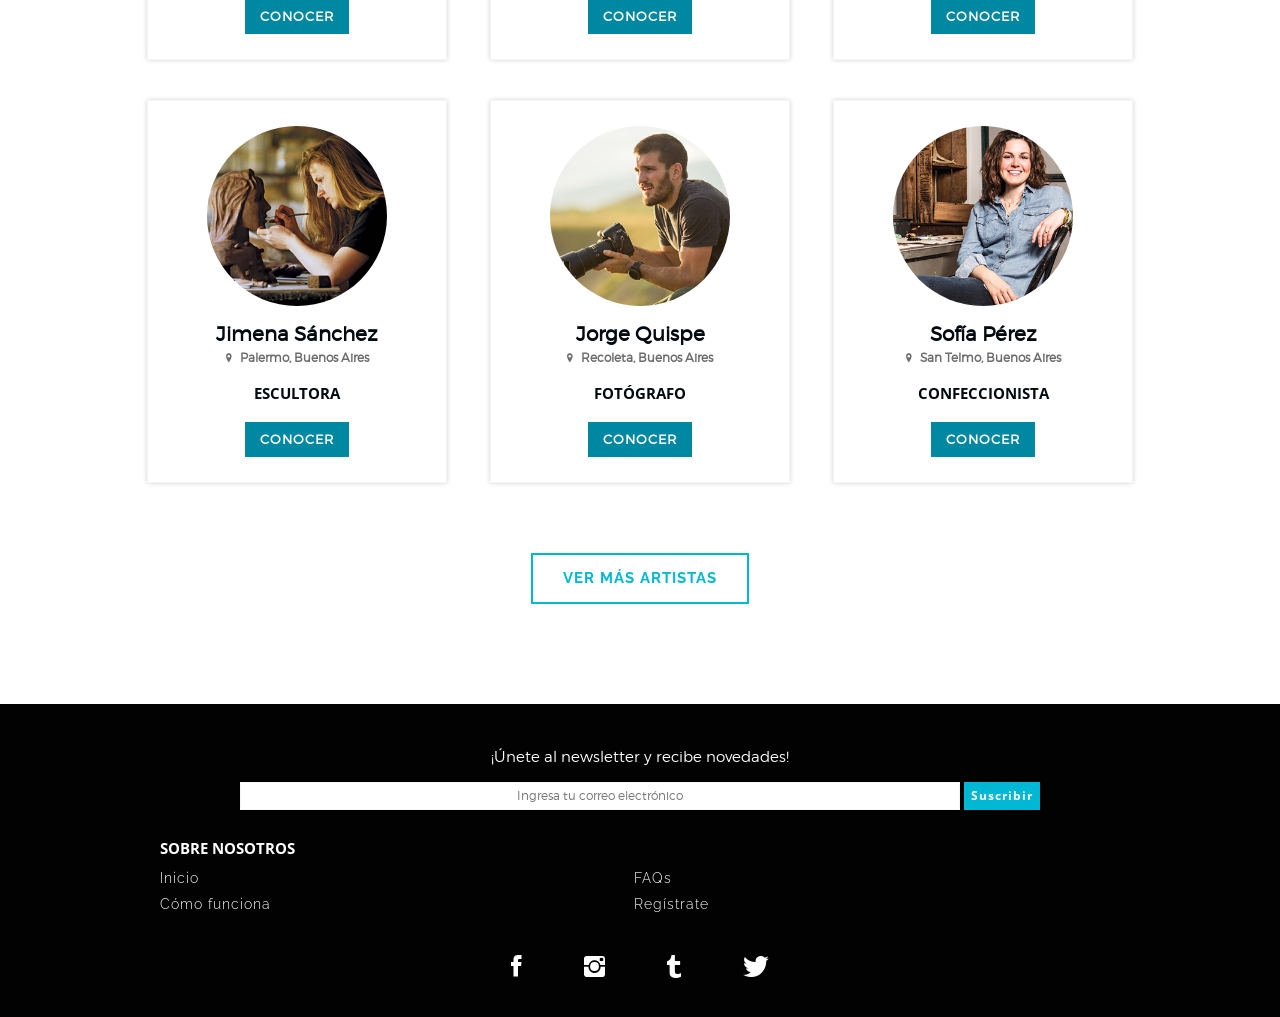
==== commit 75b51d76: "laputamadre" ====
--- a/index.html
+++ b/index.html
@@ -7,7 +7,6 @@
 		<link href="css/normalize.css" rel="stylesheet">
 		<link href="css/ionicons-2.0.1/css/ionicons.min.css" rel="stylesheet">
 		<link href="css/style.css" rel="stylesheet">
-		<link href="css/style-nonsass.css" rel="stylesheet">
 
 		<title>Mandy.com - Compra arte independiente local</title>
 	</head>
@@ -57,7 +56,6 @@
 
 			</nav>
 
-<<<<<<< HEAD
 			<div class="icon-nav">
 
 				<input type="checkbox" id="open-search">
@@ -79,11 +77,6 @@
 				<a href="#" class="shopping-bag sb-desktop">
 					<span class="ion-bag"></span>
 				</a>
-=======
-			<a id="logo" href="index.html">
-				<h1>Mandy</h1>
-			</a>
->>>>>>> 32d1235a7fcca3baef9d12c1538600c9f927ed72
 
 			</div>
 
@@ -129,12 +122,8 @@
 		</section>
 
 
-<<<<<<< HEAD
 		<section class="seccion fondo-gris">
 
-=======
-		<section class="seccion">
->>>>>>> 32d1235a7fcca3baef9d12c1538600c9f927ed72
 			<div class="section-title">
 				<h3>Categorías</h3>
 				<img src="images/separator.png" alt="Separator">
@@ -259,19 +248,16 @@
 		</section>
 
 		<!-- <section class="seccion">
-
 			<div class="section-title">
 				<h3>Productos recientes</h3>
 				<img src="images/separator.png" alt="Separator">
 				<p>Conoce a los artistas destacados del mes:</p>
 			</div>
-
 			<center>
 				<a class="ver-mas">
 					Ver más categorías
 				</a>
 			</center>
-
 		</section> -->
 
 
